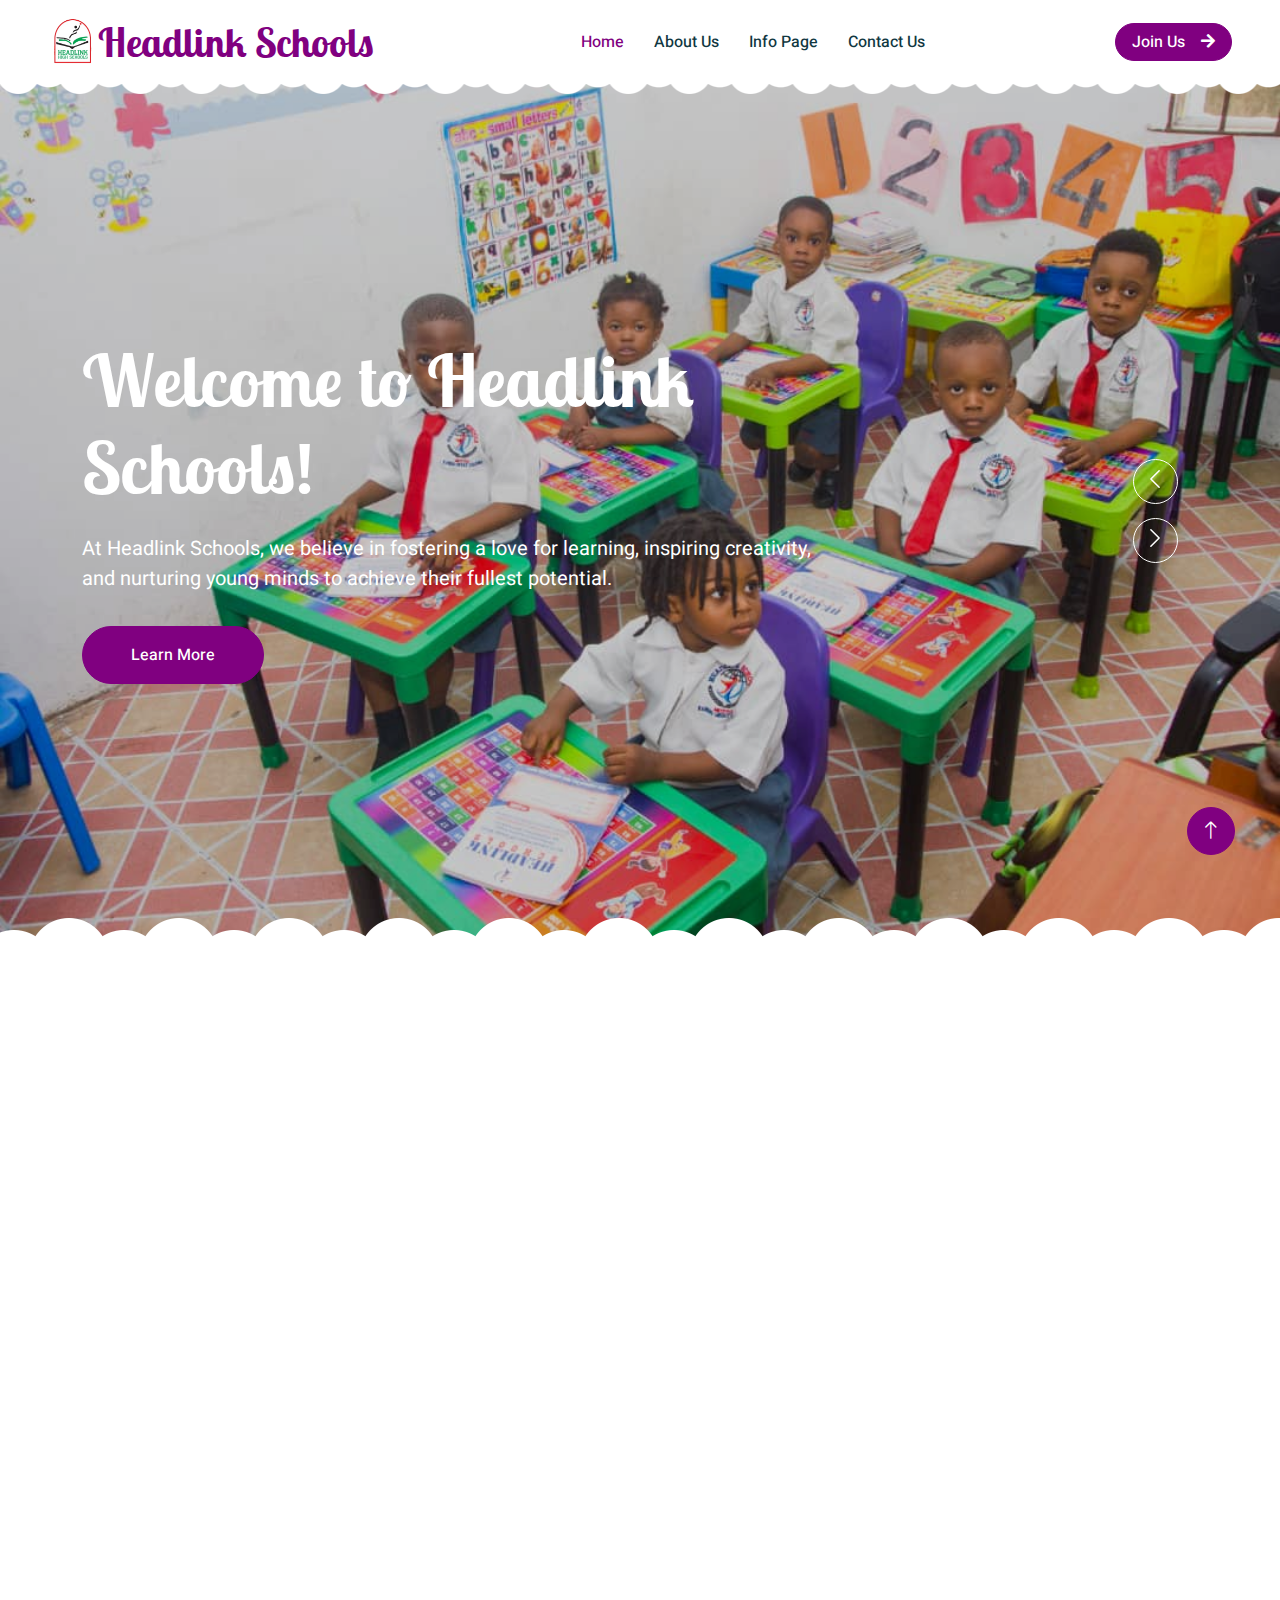
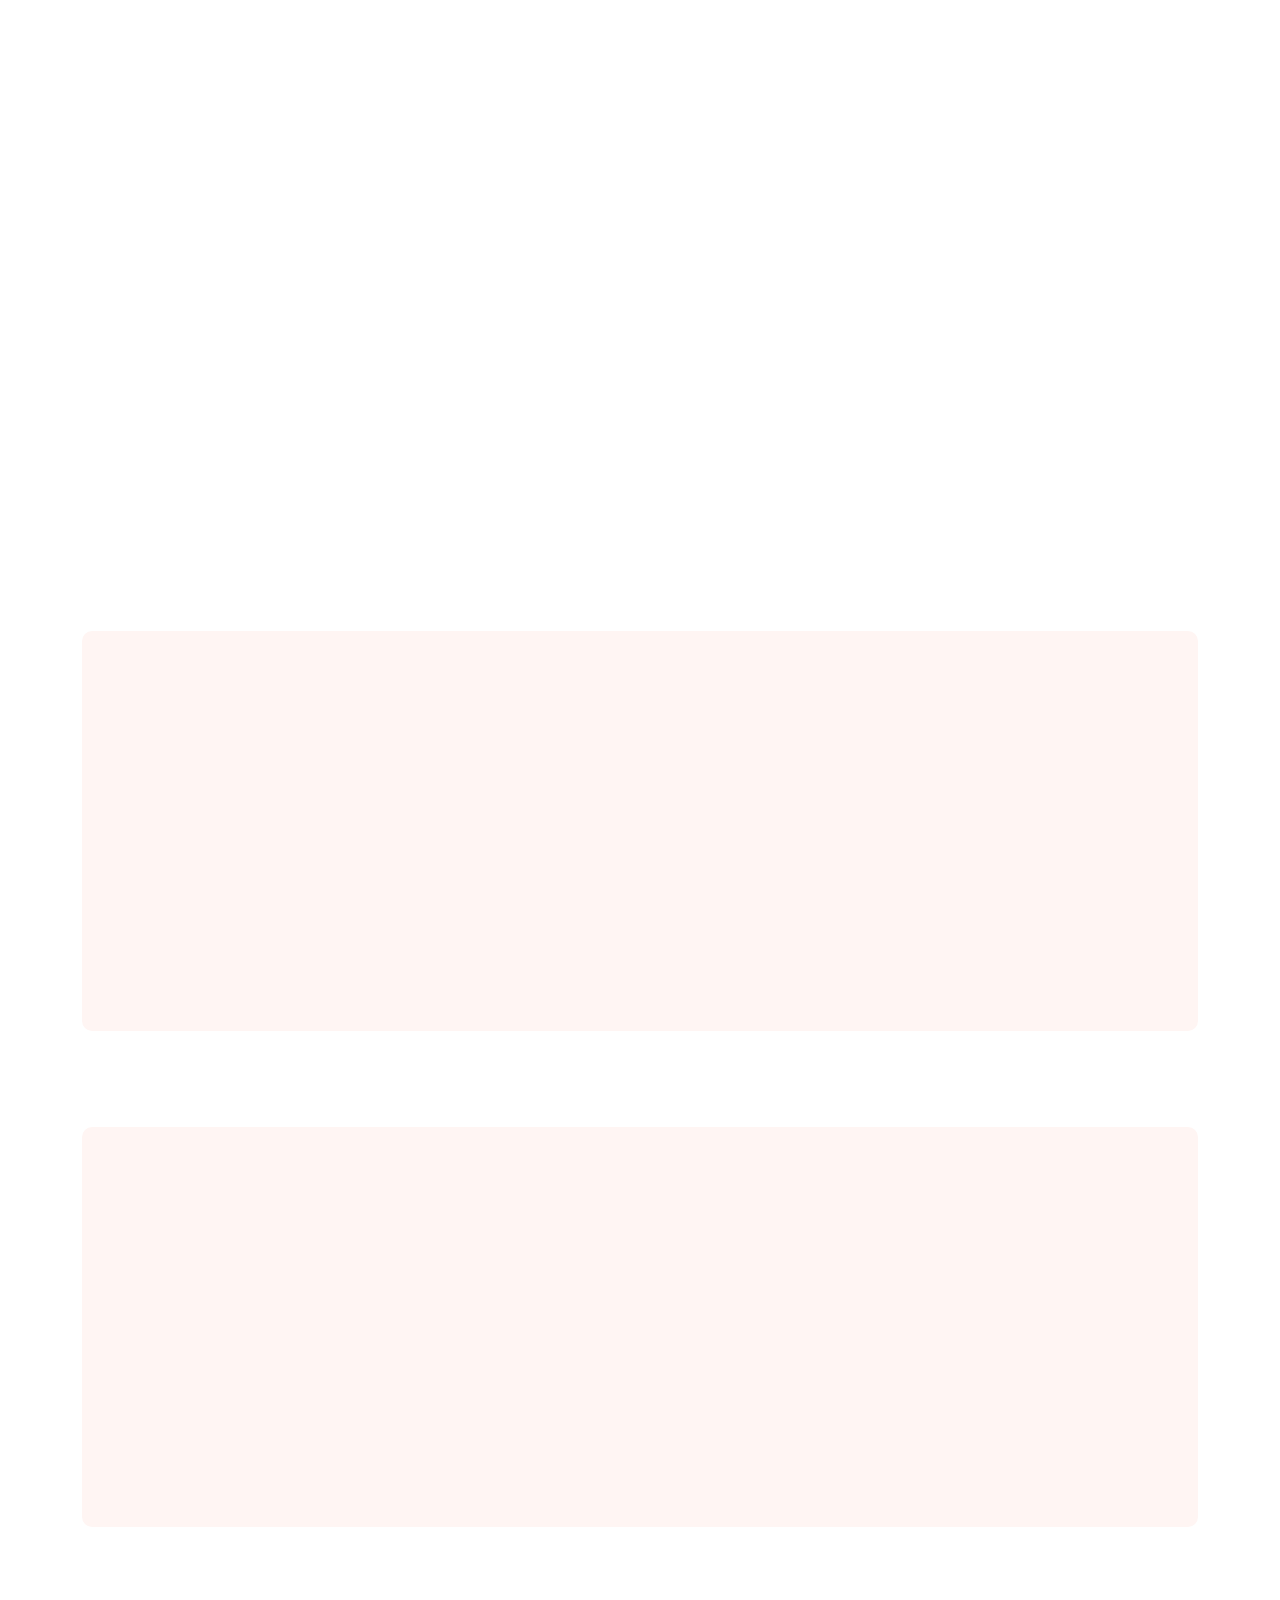
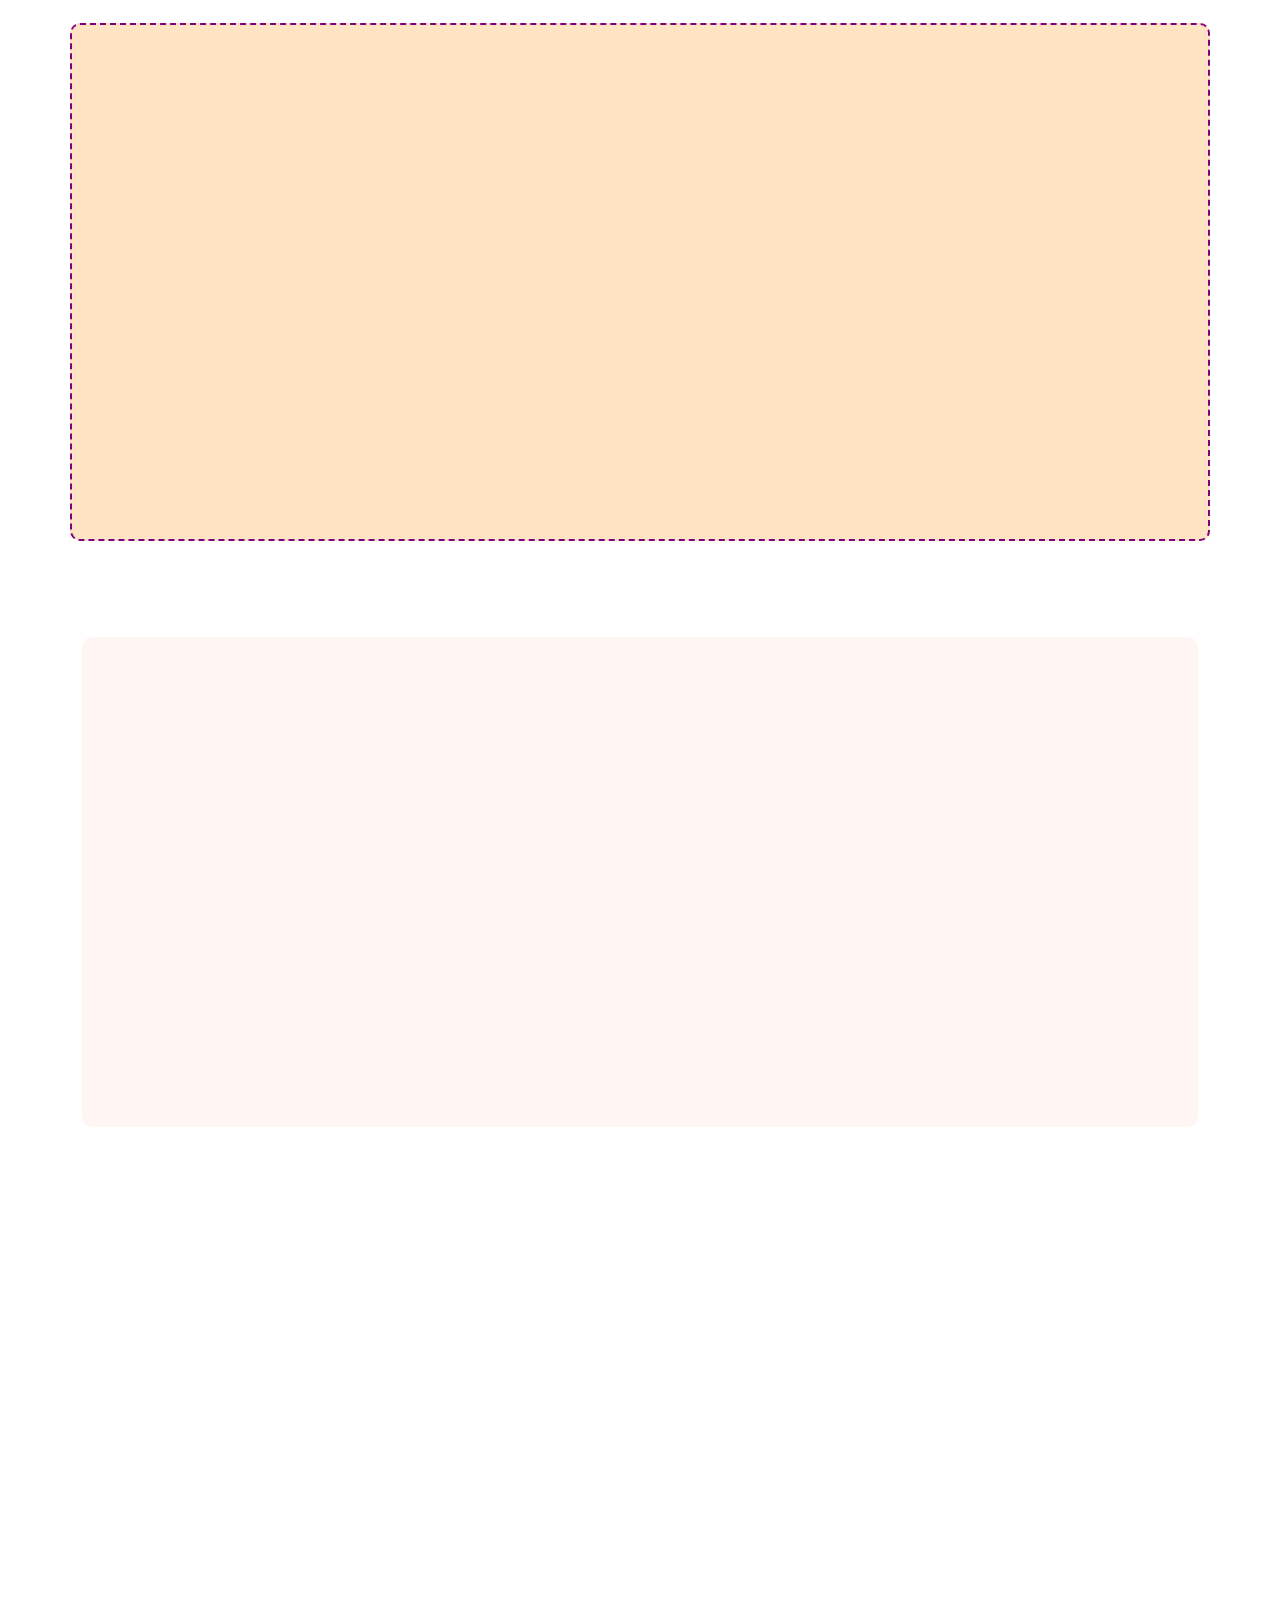
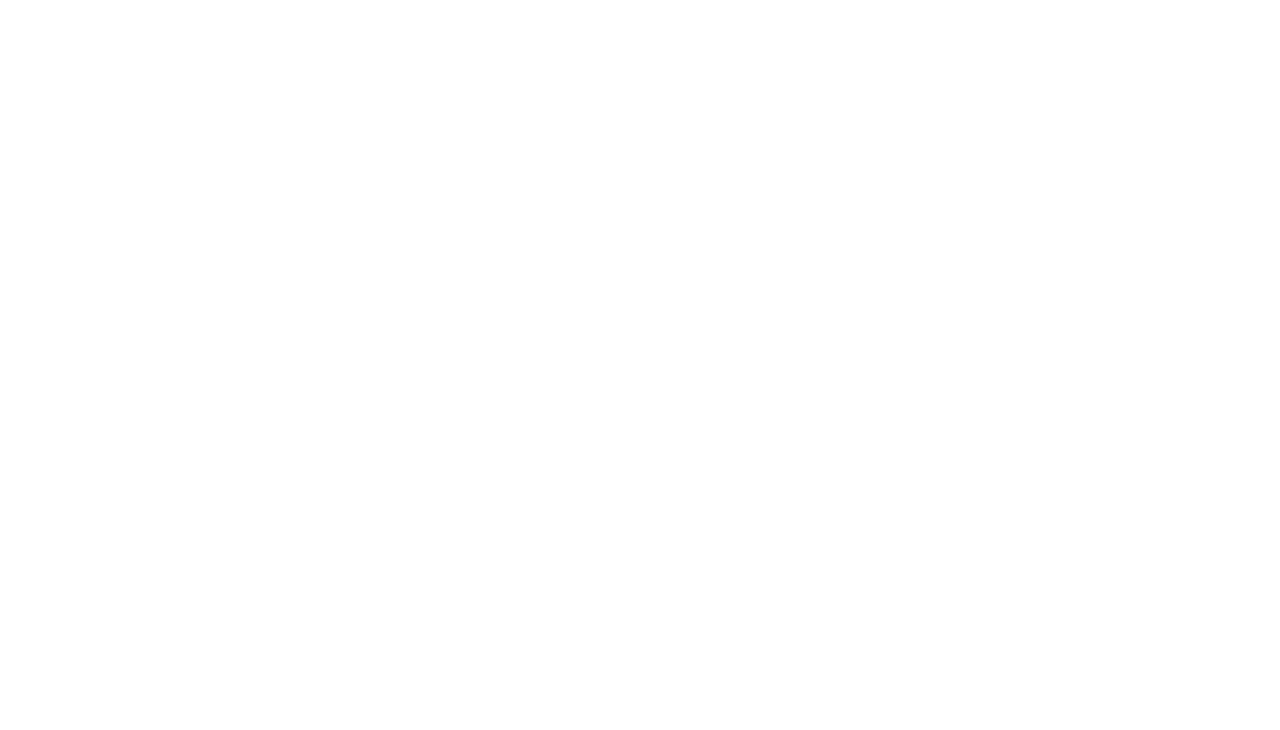
==== index.html @ d6317fae "second commit" ====
<!DOCTYPE html>
<html lang="en">

<head>
    <meta charset="utf-8">
    <title>Headlink Schools - Home</title>
    <meta content="width=device-width, initial-scale=1.0" name="viewport">
    <meta content="" name="keywords">
    <meta content="" name="description">

    <!-- Favicon -->
    <link href="img/logo-nobg.png" rel="icon">

    <!-- Google Web Fonts -->
    <link rel="preconnect" href="https://fonts.googleapis.com">
    <link rel="preconnect" href="https://fonts.gstatic.com" crossorigin>
    <link href="https://fonts.googleapis.com/css2?family=Heebo:wght@400;500;600&family=Inter:wght@600&family=Lobster+Two:wght@700&display=swap" rel="stylesheet">
    
    <!-- Icon Font Stylesheet -->
    <link href="https://cdnjs.cloudflare.com/ajax/libs/font-awesome/5.10.0/css/all.min.css" rel="stylesheet">
    <link href="https://cdn.jsdelivr.net/npm/bootstrap-icons@1.4.1/font/bootstrap-icons.css" rel="stylesheet">

    <!-- Libraries Stylesheet -->
    <link href="lib/animate/animate.min.css" rel="stylesheet">
    <link href="lib/owlcarousel/assets/owl.carousel.min.css" rel="stylesheet">

    <!-- Customized Bootstrap Stylesheet -->
    <link href="css/bootstrap.min.css" rel="stylesheet">

    <!-- Template Stylesheet -->
    <link href="css/style.css" rel="stylesheet">
</head>

<body>
    <div class="container-xxl bg-white p-0">
        <!-- Spinner Start -->
        <div id="spinner" class="show bg-white position-fixed translate-middle w-100 vh-100 top-50 start-50 d-flex align-items-center justify-content-center">
            <div class="spinner-border text-primary" style="width: 3rem; height: 3rem;" role="status">
                <span class="sr-only">Loading...</span>
            </div>
        </div>
        <!-- Spinner End -->


        <!-- Navbar Start -->
        <nav class="navbar navbar-expand-lg bg-white navbar-light sticky-top px-4 px-lg-5 py-lg-0">
            <a href="index.html" class="navbar-brand">
                <h1 class="m-0 text-primary"  style="display: flex; align-items: center;"><img src="img/logo-nobg.png" alt="" width="50px" height="50px">Headlink Schools</h1>
            </a>
            <button type="button" class="navbar-toggler" data-bs-toggle="collapse" data-bs-target="#navbarCollapse">
                <span class="navbar-toggler-icon"></span>
            </button>
            <div class="collapse navbar-collapse" id="navbarCollapse">
                <div class="navbar-nav mx-auto">
                    <a href="index.html" class="nav-item nav-link active">Home</a>
                    <a href="about.html" class="nav-item nav-link">About Us</a>
                    <a href="classes.html" class="nav-item nav-link">Info Page</a>
                    <a href="contact.html" class="nav-item nav-link">Contact Us</a>
                </div>
                <a href="" class="btn btn-primary rounded-pill px-3 d-none d-lg-block">Join Us<i class="fa fa-arrow-right ms-3"></i></a>
            </div>
        </nav>
        <!-- Navbar End -->


        <!-- Carousel Start -->
        <div class="container-fluid p-0 mb-5">
            <div class="owl-carousel header-carousel position-relative">
                <div class="owl-carousel-item position-relative">
                    <img class="img-fluid" src="img/primary-children-3.jpg" alt="">
                    <div class="position-absolute top-0 start-0 w-100 h-100 d-flex align-items-center" style="background: rgba(0, 0, 0, .2);">
                        <div class="container">
                            <div class="row justify-content-start">
                                <div class="col-10 col-lg-8">
                                    <h1 class="display-2 text-white animated slideInDown mb-4">Welcome to Headlink Schools!</h1>
                                    <p class="fs-5 fw-medium text-white mb-4 pb-2">At Headlink Schools, we believe in fostering a love for learning, inspiring creativity, and nurturing young minds to achieve their fullest potential.</p>
                                    <a href="classes.html" class="btn btn-primary rounded-pill py-sm-3 px-sm-5 me-3 animated slideInLeft">Learn More</a>
                                </div>
                            </div>
                        </div>
                    </div>
                </div>
                <div class="owl-carousel-item position-relative">
                    <img class="img-fluid" src="img/secondary-5.jpg" alt="">
                    <div class="position-absolute top-0 start-0 w-100 h-100 d-flex align-items-center" style="background: rgba(0, 0, 0, .2);">
                        <div class="container">
                            <div class="row justify-content-start">
                                <div class="col-10 col-lg-8">
                                    <h1 class="display-2 text-white animated slideInDown mb-4">Make A Brighter Future For Your Child</h1>
                                    <p class="fs-5 fw-medium text-white mb-4 pb-2">Whether your child is just starting their academic journey in primary school or preparing for the challenges of secondary education, our school provides a safe, inclusive, and stimulating environment where every student can thrive.</p>
                                    <a href="classes.html" class="btn btn-primary rounded-pill py-sm-3 px-sm-5 me-3 animated slideInLeft">Learn More</a>
                                </div>
                            </div>
                        </div>
                    </div>
                </div>
            </div>
        </div>
        <!-- Carousel End -->


        <!-- Facilities Start -->
        <div class="container-xxl py-5">
            <div class="container">
                <div class="text-center mx-auto mb-5 wow fadeInUp" data-wow-delay="0.1s" style="max-width: 600px;">
                    <h1 class="mb-3">School Facilities</h1>
                    <p>At Headlink Schools, we take pride in providing state-of-the-art facilities that enhance the learning experience and support the overall development of our students.</p>
                </div>
                <div class="row g-4">
                    <div class="col-lg-3 col-sm-6 wow fadeInUp" data-wow-delay="0.1s">
                        <div class="facility-item">
                            <div class="facility-icon bg-primary">
                                <span class="bg-primary"></span>
                                <i class="fa fa-bus-alt fa-3x text-primary"></i>
                                <span class="bg-primary"></span>
                            </div>
                            <div class="facility-text bg-primary">
                                <h3 class="text-primary mb-3">School Bus</h3>
                                <p class="mb-0">Our modern and well-maintained fleet of school buses provides reliable transportation to and from the school.</p>
                            </div>
                        </div>
                    </div>
                    <div class="col-lg-3 col-sm-6 wow fadeInUp" data-wow-delay="0.3s">
                        <div class="facility-item">
                            <div class="facility-icon bg-success">
                                <span class="bg-success"></span>
                                <i class="fa fa-futbol fa-3x text-success"></i>
                                <span class="bg-success"></span>
                            </div>
                            <div class="facility-text bg-success">
                                <h3 class="text-success mb-3">Playground</h3>
                                <p class="mb-0">Our vibrant playground is designed to be a safe, engaging, and inclusive space where students can play.</p>
                            </div>
                        </div>
                    </div>
                    <div class="col-lg-3 col-sm-6 wow fadeInUp" data-wow-delay="0.5s">
                        <div class="facility-item">
                            <div class="facility-icon bg-warning">
                                <span class="bg-warning"></span>
                                <i class="fa fa-home fa-3x text-warning"></i>
                                <span class="bg-warning"></span>
                            </div>
                            <div class="facility-text bg-warning">
                                <h3 class="text-warning mb-3">Healthy Canteen</h3>
                                <p class="mb-0">Our school canteen is more than just a place to grab a bite to eat- it's a vital hub for our students' well-being.</p>
                            </div>
                        </div>
                    </div>
                    <div class="col-lg-3 col-sm-6 wow fadeInUp" data-wow-delay="0.7s">
                        <div class="facility-item">
                            <div class="facility-icon bg-info">
                                <span class="bg-info"></span>
                                <i class="fa fa-chalkboard-teacher fa-3x text-info"></i>
                                <span class="bg-info"></span>
                            </div>
                            <div class="facility-text bg-info">
                                <h3 class="text-info mb-3">Positive Learning</h3>
                                <p class="mb-0">We strive to create a space where every student feels valued, respected, and empowered to learn.</p>
                            </div>
                        </div>
                    </div>
                </div>
            </div>
        </div>
        <!-- Facilities End -->


        <!-- About Start -->
        <div class="container-xxl py-5">
            <div class="container">
                <div class="row g-5 align-items-center">
                    <div class="col-lg-6 wow fadeInUp" data-wow-delay="0.1s">
                        <h1 class="mb-4">Learn More About Our Work And Our Cultural Activities</h1>
                        <p>Headlink Schools is a vibrant learning community dedicated to academic excellence, personal growth, and character development. With a rich history and a commitment to innovation, we strive to empower students with the skills and knowledge needed for success in an ever-changing world.</p>
                        <p class="mb-4">We are delighted that you are considering Headlink Schools for your child’s education. Our admissions process is straightforward and designed to help families determine if we are the right fit for their needs.</p>
                        <div class="row g-4 align-items-center">
                            <div class="col-sm-6">
                                <a class="btn btn-primary rounded-pill py-3 px-5" href="about.html#more-info">Read More</a>
                            </div>
                            <div class="col-sm-6">
                                <div class="d-flex align-items-center">
                                    <img class="rounded-circle flex-shrink-0" src="img/school-principal.jpg" alt="" style="width: 45px; height: 45px;">
                                    <div class="ms-3">
                                        <h6 class="text-primary mb-1">Mr Joseph Adeshina</h6>
                                        <small>School Principal</small>
                                    </div>
                                </div>
                            </div>
                        </div>
                    </div>
                    <div class="col-lg-6 about-img wow fadeInUp" data-wow-delay="0.5s">
                        <div class="row">
                            <div class="col-12 text-center">
                                <img class="img-fluid w-75 rounded-circle bg-light p-3" src="img/primary-children-10.jpg" alt="">
                            </div>
                            <div class="col-6 text-start" style="margin-top: -150px;">
                                <img class="img-fluid w-100 rounded-circle bg-light p-3" src="img/primary-children-9.jpg" alt="">
                            </div>
                            <div class="col-6 text-end" style="margin-top: -150px;">
                                <img class="img-fluid w-100 rounded-circle bg-light p-3" src="img/primary-children-1.jpg" alt="">
                            </div>
                        </div>
                    </div>
                </div>
            </div>
        </div>
        <!-- About End -->


        <!-- Call To Action Start -->
        <div class="container-xxl py-5">
            <div class="container">
                <div class="bg-light rounded">
                    <div class="row g-0">
                        <div class="col-lg-6 wow fadeIn" data-wow-delay="0.1s" style="min-height: 400px;">
                            <div class="position-relative h-100">
                                <img class="position-absolute w-100 h-100 rounded" src="img/primary-children-7.jpg" style="object-fit: cover;">
                            </div>
                        </div>
                        <div class="col-lg-6 wow fadeIn" data-wow-delay="0.5s">
                            <div class="h-100 d-flex flex-column justify-content-center p-5">
                                <h1 class="mb-4">Nursery and Primary School</h1>
                                <p class="mb-4">Our primary school program is designed to lay the foundation for lifelong learning. Through engaging lessons, hands-on activities, and a focus on core academic skills, we ensure that our youngest learners develop a strong base in literacy, numeracy, and critical thinking.</p>
                                <a class="btn btn-primary py-3 px-5" href="">Get Started Now<i class="fa fa-arrow-right ms-2"></i></a>
                            </div>
                        </div>
                    </div>
                </div>
            </div>
        </div>
        <!-- Call To Action End -->

                <!-- Call To Action Start -->
                <div class="container-xxl py-5">
                    <div class="container">
                        <div class="bg-light rounded">
                            <div class="row g-0">
                                <div class="col-lg-6 wow fadeIn" data-wow-delay="0.5s">
                                    <div class="h-100 d-flex flex-column justify-content-center p-5">
                                        <h1 class="mb-4">Secondary School</h1>
                                        <p class="mb-4">In secondary school, we prepare students for the challenges of higher education and beyond. Our curriculum combines academic rigor with opportunities for personal growth, leadership, and community engagement.</p>
                                        <a class="btn btn-primary py-3 px-5" href="">Get Started Now<i class="fa fa-arrow-right ms-2"></i></a>
                                    </div>
                                </div>
                                <div class="col-lg-6 wow fadeIn" data-wow-delay="0.1s" style="min-height: 400px;">
                                    <div class="position-relative h-100">
                                        <img class="position-absolute w-100 h-100 rounded" src="img/secondary-4.jpg" style="object-fit: cover;">
                                    </div>
                                </div>
                            </div>
                        </div>
                    </div>
                </div>
                <!-- Call To Action End -->


        <!-- Classes Start -->
        <div class="container-xxl py-5">
            <div class="container" style="background-color: bisque; border: 2px dashed #800080; padding: 20px 12px; border-radius: 10px;">
                <div class="text-center mx-auto mb-5 wow fadeInUp" data-wow-delay="0.1s" style="max-width: 600px;">
                    <h1 class="mb-3">Information Board</h1>
                </div>
                <div class="row g-4">
                    <div class="col-lg-4 col-md-6 wow fadeInUp" data-wow-delay="0.1s">
                        <div class="classes-item">
                            <!-- <div class="bg-light rounded-circle w-75 mx-auto p-3">
                                <img class="img-fluid rounded-circle" src="img/classes-1.jpg" alt="">
                            </div> -->
                            <div class="bg-light rounded p-4 pt-10 mt-3">
                                <a class="d-block text-center h3 mt-3 mb-4" href="">Academic Work</a>
                                <div class="mb-4">
                                    <p>Classes have started in earnest. We implore our parents to always create time to check their children’s books and return promptly. This proper supervision both at home and school encourage our children to do better since Assignments/Home works are important part of Education.</p>
                                    <!-- <div class="d-flex align-items-center">
                                    </div>
                                    <span class="bg-primary text-white rounded-pill py-2 px-3" href="">$99</span> -->
                                </div>
                            </div>
                        </div>
                    </div>
                    <div class="col-lg-4 col-md-6 wow fadeInUp" data-wow-delay="0.3s">
                        <div class="classes-item">
                            <!-- <div class="bg-light rounded-circle w-75 mx-auto p-3">
                                <img class="img-fluid rounded-circle" src="img/classes-1.jpg" alt="">
                            </div> -->
                            <div class="bg-light rounded p-4 pt-10 mt-3">
                                <a class="d-block text-center h3 mt-3 mb-4" href="">After School Activities</a>
                                <div class="mb-4">
                                    <p>This is to encourage parents who close late from work to make use of the afterschool service which caters for children until they are picked to prevent loitering around. A grace of one hour will be given and children still in school by 5:30pm will be sent to the after school classes and their parents will be given tellers to pay for the service.</p>
                                    <!-- <div class="d-flex align-items-center">
                                    </div>
                                    <span class="bg-primary text-white rounded-pill py-2 px-3" href="">$99</span> -->
                                </div>
                            </div>
                        </div>
                    </div>
                    <div class="col-lg-4 col-md-6 wow fadeInUp" data-wow-delay="0.5s">
                        <div class="classes-item">
                            <div class="bg-light rounded-circle w-75 mx-auto p-3">
                                <a href="classes.html#info-page"><img class="img-fluid rounded-circle" src="https://png.pngtree.com/png-vector/20190425/ourmid/pngtree-vector-right-arrow-icon-png-image_992000.jpg" alt=""></a>
                            </div>
                        </div>
                    </div>
                </div>
            </div>
        </div>
        <!-- Classes End -->


        <!-- Appointment Start -->
        <div class="container-xxl py-5">
            <div class="container">
                <div class="bg-light rounded">
                    <div class="row g-0">
                        <div class="col-lg-6 wow fadeIn" data-wow-delay="0.1s">
                            <div class="h-100 d-flex flex-column justify-content-center p-5">
                                <h1 class="mb-4">Make Appointment</h1>
                                <form>
                                    <div class="row g-3">
                                        <div class="col-sm-6">
                                            <div class="form-floating">
                                                <input type="text" class="form-control border-0" id="gname" placeholder="Gurdian Name">
                                                <label for="gname">Gurdian Name</label>
                                            </div>
                                        </div>
                                        <div class="col-sm-6">
                                            <div class="form-floating">
                                                <input type="email" class="form-control border-0" id="gmail" placeholder="Gurdian Email">
                                                <label for="gmail">Gurdian Email</label>
                                            </div>
                                        </div>
                                        <div class="col-sm-6">
                                            <div class="form-floating">
                                                <input type="text" class="form-control border-0" id="cname" placeholder="Child Name">
                                                <label for="cname">Child Name</label>
                                            </div>
                                        </div>
                                        <div class="col-sm-6">
                                            <div class="form-floating">
                                                <input type="text" class="form-control border-0" id="cage" placeholder="Child Age">
                                                <label for="cage">Child Age</label>
                                            </div>
                                        </div>
                                        <div class="col-12">
                                            <div class="form-floating">
                                                <textarea class="form-control border-0" placeholder="Leave a message here" id="message" style="height: 100px"></textarea>
                                                <label for="message">Message</label>
                                            </div>
                                        </div>
                                        <div class="col-12">
                                            <button class="btn btn-primary w-100 py-3" type="submit">Submit</button>
                                        </div>
                                    </div>
                                </form>
                            </div>
                        </div>
                        <div class="col-lg-6 wow fadeIn" data-wow-delay="0.5s" style="min-height: 400px;">
                            <div class="position-relative h-100">
                                <img class="position-absolute w-100 h-100 rounded" src="img/class-5.jpg" style="object-fit: cover;">
                            </div>
                        </div>
                    </div>
                </div>
            </div>
        </div>
        <!-- Appointment End -->


        <!-- Team Start -->
        <div class="container-xxl py-5">
            <div class="container">
                <div class="text-center mx-auto mb-5 wow fadeInUp" data-wow-delay="0.1s" style="max-width: 600px;">
                    <h1 class="mb-3">Leadership Team</h1>
                    <p>Our dedicated and experienced leadership team ensures that Headlink Schools remains a beacon of excellence in education. Meet some of our key staff members:</p>
                </div>
                <div class="row g-4">
                    <div class="col-lg-4 col-md-6 wow fadeInUp" data-wow-delay="0.3s">
                        <div class="team-item position-relative">
                            <img class="img-fluid rounded-circle w-75" src="img/school-vice-principal.jpg" alt="">
                            <div class="team-text">
                                <h3>Vice Principal</h3>
                                <p>Mrs Glory Otitoaja</p>
                                <div class="d-flex align-items-center">
                                    <a class="btn btn-square btn-primary mx-1" href=""><i class="fab fa-facebook-f"></i></a>
                                    <a class="btn btn-square btn-primary  mx-1" href=""><i class="fab fa-twitter"></i></a>
                                    <a class="btn btn-square btn-primary  mx-1" href=""><i class="fab fa-instagram"></i></a>
                                </div>
                            </div>
                        </div>
                    </div>
                    <div class="col-lg-4 col-md-6 wow fadeInUp" data-wow-delay="0.1s">
                        <div class="team-item position-relative">
                            <img class="img-fluid rounded-circle w-75" src="img/school principal.jpg" alt="">
                            <div class="team-text">
                                <h3>School Principal</h3>
                                <p>Mr Joseph Adeshina</p>
                                <div class="d-flex align-items-center">
                                    <a class="btn btn-square btn-primary mx-1" href=""><i class="fab fa-facebook-f"></i></a>
                                    <a class="btn btn-square btn-primary  mx-1" href=""><i class="fab fa-twitter"></i></a>
                                    <a class="btn btn-square btn-primary  mx-1" href=""><i class="fab fa-instagram"></i></a>
                                </div>
                            </div>
                        </div>
                    </div>
                    <div class="col-lg-4 col-md-6 wow fadeInUp" data-wow-delay="0.5s">
                        <div class="team-item position-relative">
                            <img class="img-fluid rounded-circle w-75" src="img/school-head-mistress.jpg" alt="">
                            <div class="team-text">
                                <h3>Head Mistress</h3>
                                <p>Mrs Joy buma</p>
                                <div class="d-flex align-items-center">
                                    <a class="btn btn-square btn-primary mx-1" href=""><i class="fab fa-facebook-f"></i></a>
                                    <a class="btn btn-square btn-primary  mx-1" href=""><i class="fab fa-twitter"></i></a>
                                    <a class="btn btn-square btn-primary  mx-1" href=""><i class="fab fa-instagram"></i></a>
                                </div>
                            </div>
                        </div>
                    </div>
                </div>
            </div>
        </div>
        <!-- Team End -->


        <!-- Testimonial Start -->
        <!-- <div class="container-xxl py-5">
            <div class="container">
                <div class="text-center mx-auto mb-5 wow fadeInUp" data-wow-delay="0.1s" style="max-width: 600px;">
                    <h1 class="mb-3">Our Clients Say!</h1>
                    <p>Eirmod sed ipsum dolor sit rebum labore magna erat. Tempor ut dolore lorem kasd vero ipsum sit eirmod sit. Ipsum diam justo sed rebum vero dolor duo.</p>
                </div>
                <div class="owl-carousel testimonial-carousel wow fadeInUp" data-wow-delay="0.1s">
                    <div class="testimonial-item bg-light rounded p-5">
                        <p class="fs-5">Tempor stet labore dolor clita stet diam amet ipsum dolor duo ipsum rebum stet dolor amet diam stet. Est stet ea lorem amet est kasd kasd erat eos</p>
                        <div class="d-flex align-items-center bg-white me-n5" style="border-radius: 50px 0 0 50px;">
                            <img class="img-fluid flex-shrink-0 rounded-circle" src="img/testimonial-1.jpg" style="width: 90px; height: 90px;">
                            <div class="ps-3">
                                <h3 class="mb-1">Client Name</h3>
                                <span>Profession</span>
                            </div>
                            <i class="fa fa-quote-right fa-3x text-primary ms-auto d-none d-sm-flex"></i>
                        </div>
                    </div>
                    <div class="testimonial-item bg-light rounded p-5">
                        <p class="fs-5">Tempor stet labore dolor clita stet diam amet ipsum dolor duo ipsum rebum stet dolor amet diam stet. Est stet ea lorem amet est kasd kasd erat eos</p>
                        <div class="d-flex align-items-center bg-white me-n5" style="border-radius: 50px 0 0 50px;">
                            <img class="img-fluid flex-shrink-0 rounded-circle" src="img/testimonial-2.jpg" style="width: 90px; height: 90px;">
                            <div class="ps-3">
                                <h3 class="mb-1">Client Name</h3>
                                <span>Profession</span>
                            </div>
                            <i class="fa fa-quote-right fa-3x text-primary ms-auto d-none d-sm-flex"></i>
                        </div>
                    </div>
                    <div class="testimonial-item bg-light rounded p-5">
                        <p class="fs-5">Tempor stet labore dolor clita stet diam amet ipsum dolor duo ipsum rebum stet dolor amet diam stet. Est stet ea lorem amet est kasd kasd erat eos</p>
                        <div class="d-flex align-items-center bg-white me-n5" style="border-radius: 50px 0 0 50px;">
                            <img class="img-fluid flex-shrink-0 rounded-circle" src="img/testimonial-3.jpg" style="width: 90px; height: 90px;">
                            <div class="ps-3">
                                <h3 class="mb-1">Client Name</h3>
                                <span>Profession</span>
                            </div>
                            <i class="fa fa-quote-right fa-3x text-primary ms-auto d-none d-sm-flex"></i>
                        </div>
                    </div>
                </div>
            </div>
        </div> -->
        <!-- Testimonial End -->


        <!-- Footer Start -->
        <div class="container-fluid bg-dark text-white-50 footer pt-5 mt-5 wow fadeIn" data-wow-delay="0.1s">
            <div class="container py-5">
                <div class="row g-5">
                    <div class="col-lg-3 col-md-6">
                        <h3 class="text-white mb-4">Get In Touch</h3>
                        <p class="mb-2"><i class="fa fa-map-marker-alt me-3"></i>41 Onasanya Street, Surulere, Lagos</p>
                        <p class="mb-2"><i class="fa fa-phone-alt me-3"></i>+234 708 6381 056</p>
                        <p class="mb-2"><i class="fa fa-envelope me-3"></i>info@example.com</p>
                        <div class="d-flex pt-2">
                            <a class="btn btn-outline-light btn-social" href=""><i class="fab fa-twitter"></i></a>
                            <a class="btn btn-outline-light btn-social" href=""><i class="fab fa-facebook-f"></i></a>
                            <a class="btn btn-outline-light btn-social" href=""><i class="fab fa-youtube"></i></a>
                            <a class="btn btn-outline-light btn-social" href=""><i class="fab fa-linkedin-in"></i></a>
                        </div>
                    </div>
                    <div class="col-lg-3 col-md-6">
                        <h3 class="text-white mb-4">Quick Links</h3>
                        <a class="btn btn-link text-white-50" href="about.html">About Us</a>
                        <a class="btn btn-link text-white-50" href="contact.html">Contact Us</a>
                    </div>
                    <div class="col-lg-3 col-md-6">
                        <h3 class="text-white mb-4">Photo Gallery</h3>
                        <div class="row g-2 pt-2">
                            <div class="col-4">
                                <img class="img-fluid rounded bg-light p-1" src="img/primary-children-4.jpg" alt="">
                            </div>
                            <div class="col-4">
                                <img class="img-fluid rounded bg-light p-1" src="img/group-7.jpg" alt="">
                            </div>
                            <div class="col-4">
                                <img class="img-fluid rounded bg-light p-1" src="img/secondary-3.jpg" alt="">
                            </div>
                            <div class="col-4">
                                <img class="img-fluid rounded bg-light p-1" src="img/class-6.jpg" alt="">
                            </div>
                            <div class="col-4">
                                <img class="img-fluid rounded bg-light p-1" src="img/primary-children-8.jpg" alt="">
                            </div>
                            <div class="col-4">
                                <img class="img-fluid rounded bg-light p-1" src="img/group-8.jpg" alt="">
                            </div>
                        </div>
                    </div>
                    <div class="col-lg-3 col-md-6">
                        <h3 class="text-white mb-4">Newsletter</h3>
                        <p>Newsletter Coming Soon.....</p>
                        <div class="position-relative mx-auto" style="max-width: 400px;">
                            <input class="form-control bg-transparent w-100 py-3 ps-4 pe-5" type="text" placeholder="Your email">
                            <button type="button" class="btn btn-primary py-2 position-absolute top-0 end-0 mt-2 me-2" disabled>SignUp</button>
                        </div>
                    </div>
                </div>
            </div>
            <div class="container">
                <div class="copyright">
                    <div class="row">
                        <div class="col-md-6 text-center text-md-start mb-3 mb-md-0">
                            &copy;2025 <a class="border-bottom" href="#">Headlink Schools</a>, All Right Reserved. 
                        </div>
                        <div class="col-md-6 text-center text-md-end">
                            <div class="footer-menu">
                                <a href="#">Home</a>
                                <a href="classes.html">Info page</a>
                            </div>
                        </div>
                    </div>
                </div>
            </div>
        </div>
        <!-- Footer End -->


        <!-- Back to Top -->
        <a href="#" class="btn btn-lg btn-primary btn-lg-square back-to-top"><i class="bi bi-arrow-up"></i></a>
    </div>

    <!-- JavaScript Libraries -->
    <script src="https://code.jquery.com/jquery-3.4.1.min.js"></script>
    <script src="https://cdn.jsdelivr.net/npm/bootstrap@5.0.0/dist/js/bootstrap.bundle.min.js"></script>
    <script src="lib/wow/wow.min.js"></script>
    <script src="lib/easing/easing.min.js"></script>
    <script src="lib/waypoints/waypoints.min.js"></script>
    <script src="lib/owlcarousel/owl.carousel.min.js"></script>

    <!-- Template Javascript -->
    <script src="js/main.js"></script>
</body>

</html>
---- css/style.css ----
/********** Template CSS **********/
:root {
    /* --primary: #800080; */
    --primary: #800080;
    --light: #FFF5F3;
    --dark: #103741;
}

.back-to-top {
    position: fixed;
    display: none;
    right: 45px;
    bottom: 45px;
    z-index: 99;
}


/*** Spinner ***/
#spinner {
    opacity: 0;
    visibility: hidden;
    transition: opacity .5s ease-out, visibility 0s linear .5s;
    z-index: 99999;
}

#spinner.show {
    transition: opacity .5s ease-out, visibility 0s linear 0s;
    visibility: visible;
    opacity: 1;
}


/*** Button ***/
.btn {
    font-weight: 500;
    transition: .5s;
}

.btn.btn-primary {
    color: #FFFFFF;
}

.btn-square {
    width: 38px;
    height: 38px;
}

.btn-sm-square {
    width: 32px;
    height: 32px;
}

.btn-lg-square {
    width: 48px;
    height: 48px;
}

.btn-square,
.btn-sm-square,
.btn-lg-square {
    padding: 0;
    display: flex;
    align-items: center;
    justify-content: center;
    font-weight: normal;
    border-radius: 50px;
}


/*** Heading ***/
h1,
h2,
h3,
h4,
.h1,
.h2,
.h3,
.h4,
.display-1,
.display-2,
.display-3,
.display-4,
.display-5,
.display-6 {
    font-family: 'Lobster Two', cursive;
    font-weight: 700;
}

h5,
h6,
.h5,
.h6 {
    font-weight: 600;
}

.font-secondary {
    font-family: 'Lobster Two', cursive;
}


/*** Navbar ***/
.navbar .navbar-nav .nav-link {
    padding: 30px 15px;
    color: var(--dark);
    font-weight: 500;
    outline: none;
}

.navbar .navbar-nav .nav-link:hover,
.navbar .navbar-nav .nav-link.active {
    color: var(--primary);
}

.navbar.sticky-top {
    top: -100px;
    transition: .5s;
}

.navbar .dropdown-toggle::after {
    border: none;
    content: "\f107";
    font-family: "Font Awesome 5 Free";
    font-weight: 900;
    vertical-align: middle;
    margin-left: 5px;
    transition: .5s;
}

.navbar .dropdown-toggle[aria-expanded=true]::after {
    transform: rotate(-180deg);
}

@media (max-width: 991.98px) {
    .navbar .navbar-nav .nav-link  {
        margin-right: 0;
        padding: 10px 0;
    }

    .navbar .navbar-nav {
        margin-top: 15px;
        border-top: 1px solid #EEEEEE;
    }
}

@media (min-width: 992px) {
    .navbar .nav-item .dropdown-menu {
        display: block;
        top: calc(100% - 15px);
        margin-top: 0;
        opacity: 0;
        visibility: hidden;
        transition: .5s;
        
    }

    .navbar .nav-item:hover .dropdown-menu {
        top: 100%;
        visibility: visible;
        transition: .5s;
        opacity: 1;
    }
}


/*** Header ***/
.header-carousel::before,
.header-carousel::after,
.page-header::before,
.page-header::after {
    position: absolute;
    content: "";
    width: 100%;
    height: 10px;
    top: 0;
    left: 0;
    background: url(../img/bg-header-top.png) center center repeat-x;
    z-index: 1;
}

.header-carousel::after,
.page-header::after {
    height: 19px;
    top: auto;
    bottom: 0;
    background: url(../img/bg-header-bottom.png) center center repeat-x;
}

@media (max-width: 768px) {
    .header-carousel .owl-carousel-item {
        position: relative;
        min-height: 500px;
    }
    
    .header-carousel .owl-carousel-item img {
        position: absolute;
        width: 100%;
        height: 100%;
        object-fit: cover;
    }

    .header-carousel .owl-carousel-item p {
        font-size: 16px !important;
        font-weight: 400 !important;
    }

    .header-carousel .owl-carousel-item h1 {
        font-size: 30px;
        font-weight: 600;
    }
}

.header-carousel .owl-nav {
    position: absolute;
    top: 50%;
    right: 8%;
    transform: translateY(-50%);
    display: flex;
    flex-direction: column;
}

.header-carousel .owl-nav .owl-prev,
.header-carousel .owl-nav .owl-next {
    margin: 7px 0;
    width: 45px;
    height: 45px;
    display: flex;
    align-items: center;
    justify-content: center;
    color: #FFFFFF;
    background: transparent;
    border: 1px solid #FFFFFF;
    border-radius: 45px;
    font-size: 22px;
    transition: .5s;
}

.header-carousel .owl-nav .owl-prev:hover,
.header-carousel .owl-nav .owl-next:hover {
    background: var(--primary);
    border-color: var(--primary);
}

.page-header {
    background: linear-gradient(rgba(0, 0, 0, .2), rgba(0, 0, 0, .2)), url(../img/primary-children-3.jpg) center center no-repeat;
    background-size: cover;
}

.breadcrumb-item + .breadcrumb-item::before {
    color: rgba(255, 255, 255, .5);
}


/*** Facility ***/
.facility-item .facility-icon {
    position: relative;
    margin: 0 auto;
    width: 100px;
    height: 100px;
    border-radius: 100px;
    display: flex;
    align-items: center;
    justify-content: center;
}

.facility-item .facility-icon::before {
    position: absolute;
    content: "";
    width: 100%;
    height: 100%;
    top: 0;
    left: 0;
    background: rgba(255, 255, 255, .9);
    transition: .5s;
    z-index: 1;
}

.facility-item .facility-icon span {
    position: absolute;
    content: "";
    width: 15px;
    height: 30px;
    top: 0;
    left: 0;
    border-radius: 50%;
}

.facility-item .facility-icon span:last-child {
    left: auto;
    right: 0;
}

.facility-item .facility-icon i {
    position: relative;
    z-index: 2;
}

.facility-item .facility-text {
    position: relative;
    min-height: 250px;
    padding: 30px;
    border-radius: 100%;
    display: flex;
    text-align: center;
    justify-content: center;
    flex-direction: column;
}

.facility-item .facility-text::before {
    position: absolute;
    content: "";
    width: 100%;
    height: 100%;
    top: 0;
    left: 0;
    background: rgba(255, 255, 255, .9);
    transition: .5s;
    z-index: 1;
}

.facility-item .facility-text * {
    position: relative;
    z-index: 2;
}

.facility-item:hover .facility-icon::before,
.facility-item:hover .facility-text::before {
    background: transparent;
}

.facility-item * {
    transition: .5s;
}

.facility-item:hover * {
    color: #FFFFFF !important;
}


/*** About ***/
.about-img img {
    transition: .5s;
}

.about-img img:hover {
    background: var(--primary) !important;
}


/*** Classes ***/
.classes-item {
    transition: .5s;
}

.classes-item:hover {
    margin-top: -10px;
}


/*** Team ***/
.team-item .team-text {
    position: absolute;
    width: 250px;
    height: 250px;
    bottom: 0;
    right: 0;
    display: flex;
    align-items: center;
    justify-content: center;
    flex-direction: column;
    background: #FFFFFF;
    border: 17px solid var(--light);
    border-radius: 250px;
    transition: .5s;
}

.team-item:hover .team-text {
    border-color: var(--primary);
}


/*** Testimonial ***/
.testimonial-carousel {
    padding-left: 1.5rem;
    padding-right: 1.5rem;
}

@media (min-width: 576px) {
    .testimonial-carousel {
        padding-left: 4rem;
        padding-right: 4rem;
    }
}

.testimonial-carousel .testimonial-item .border {
    border: 1px dashed rgba(0, 185, 142, .3) !important;
}

.testimonial-carousel .owl-nav {
    position: absolute;
    width: 100%;
    height: 45px;
    top: 50%;
    left: 0;
    transform: translateY(-50%);
    display: flex;
    justify-content: space-between;
    z-index: 1;
}

.testimonial-carousel .owl-nav .owl-prev,
.testimonial-carousel .owl-nav .owl-next {
    position: relative;
    width: 45px;
    height: 45px;
    display: flex;
    align-items: center;
    justify-content: center;
    color: #FFFFFF;
    background: var(--primary);
    border-radius: 45px;
    font-size: 20px;
    transition: .5s;
}

.testimonial-carousel .owl-nav .owl-prev:hover,
.testimonial-carousel .owl-nav .owl-next:hover {
    background: var(--dark);
}


/*** Footer ***/
.footer .btn.btn-social {
    margin-right: 5px;
    width: 45px;
    height: 45px;
    display: flex;
    align-items: center;
    justify-content: center;
    color: #FFFFFF;
    border: 1px solid rgba(255,255,255,0.5);
    border-radius: 45px;
    transition: .3s;
}

.footer .btn.btn-social:hover {
    border-color: var(--primary);
    background: var(--primary);
}

.footer .btn.btn-link {
    display: block;
    margin-bottom: 5px;
    padding: 0;
    text-align: left;
    font-size: 16px;
    font-weight: normal;
    text-transform: capitalize;
    transition: .3s;
}

.footer .btn.btn-link::before {
    position: relative;
    content: "\f105";
    font-family: "Font Awesome 5 Free";
    font-weight: 900;
    margin-right: 10px;
}

.footer .btn.btn-link:hover {
    color: var(--primary) !important;
    letter-spacing: 1px;
    box-shadow: none;
}

.footer .form-control {
    border-color: rgba(255,255,255,0.5);
}

.footer .copyright {
    padding: 25px 0;
    font-size: 15px;
    border-top: 1px solid rgba(256, 256, 256, .1);
}

.footer .copyright a {
    color: #FFFFFF;
}

.footer .footer-menu a {
    margin-right: 15px;
    padding-right: 15px;
    border-right: 1px solid rgba(255, 255, 255, .1);
}

.footer .copyright a:hover,
.footer .footer-menu a:hover {
    color: var(--primary) !important;
}

.footer .footer-menu a:last-child {
    margin-right: 0;
    padding-right: 0;
    border-right: none;
}
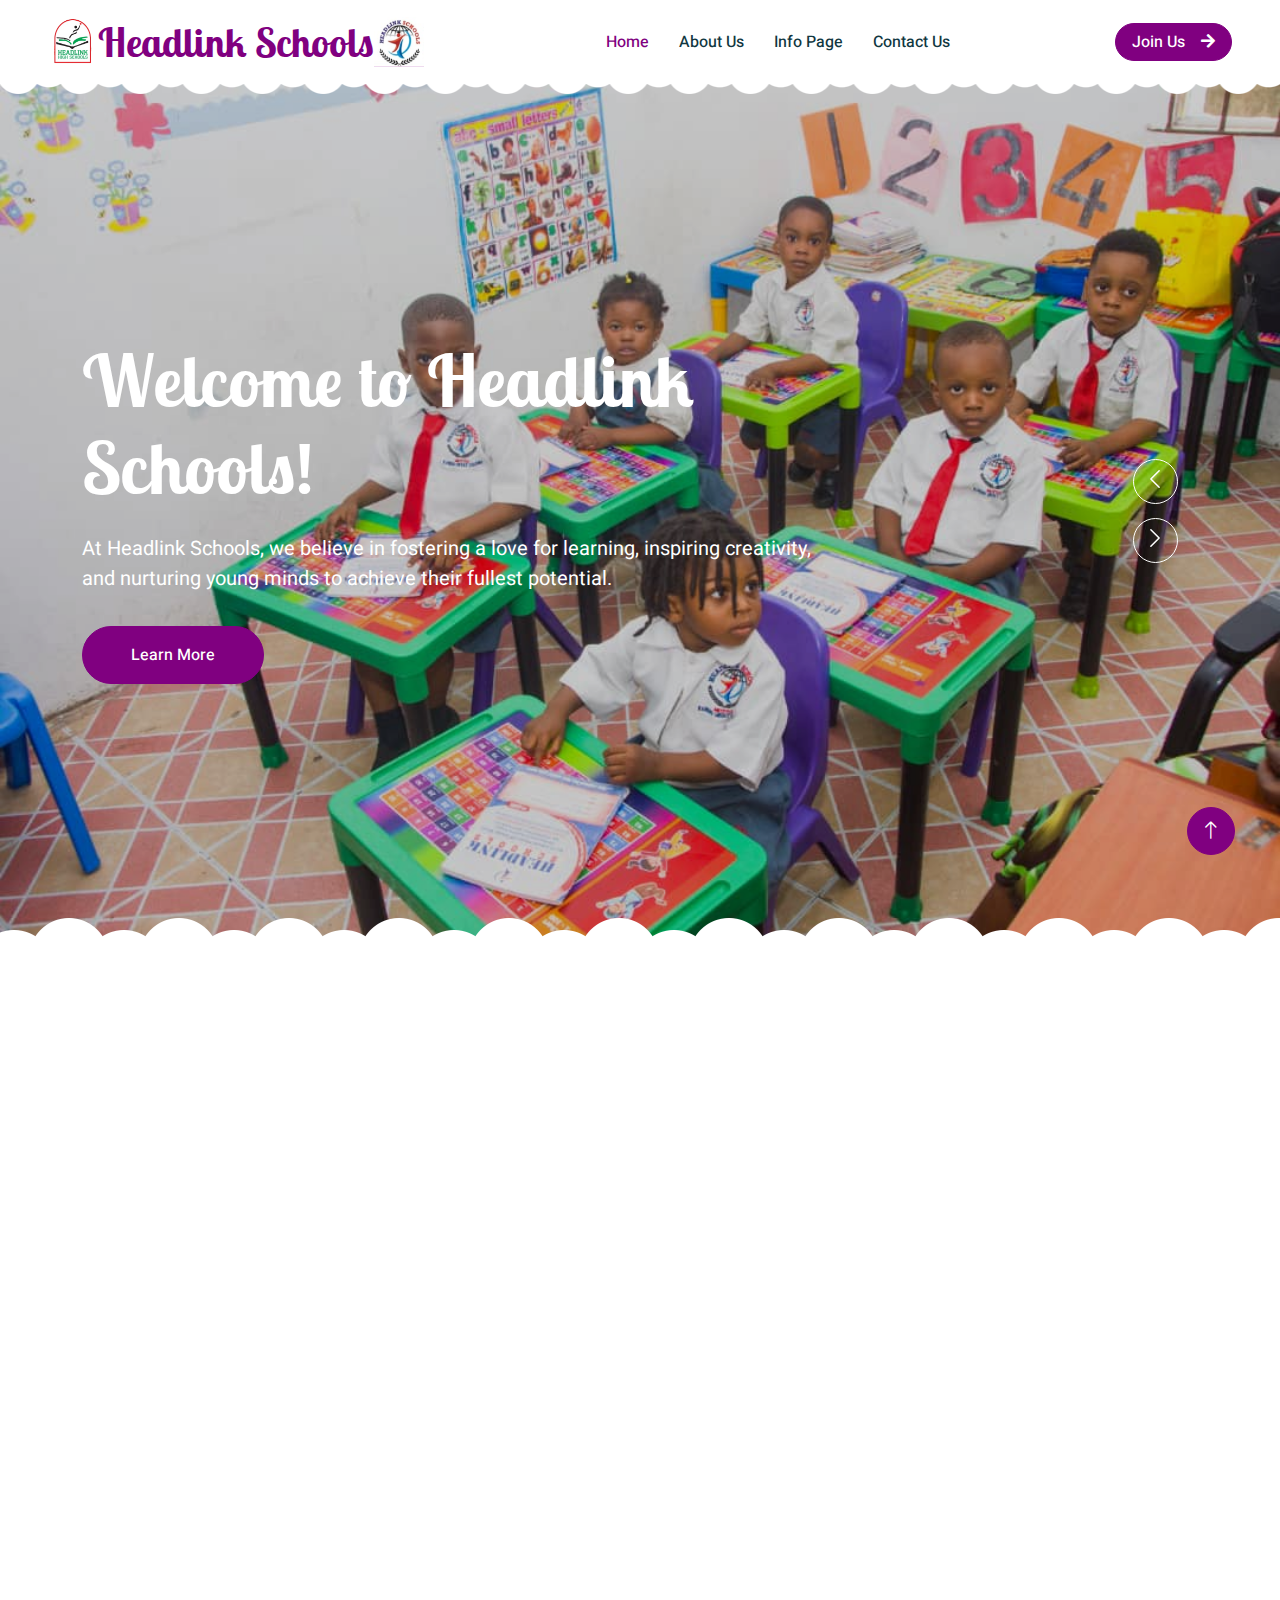
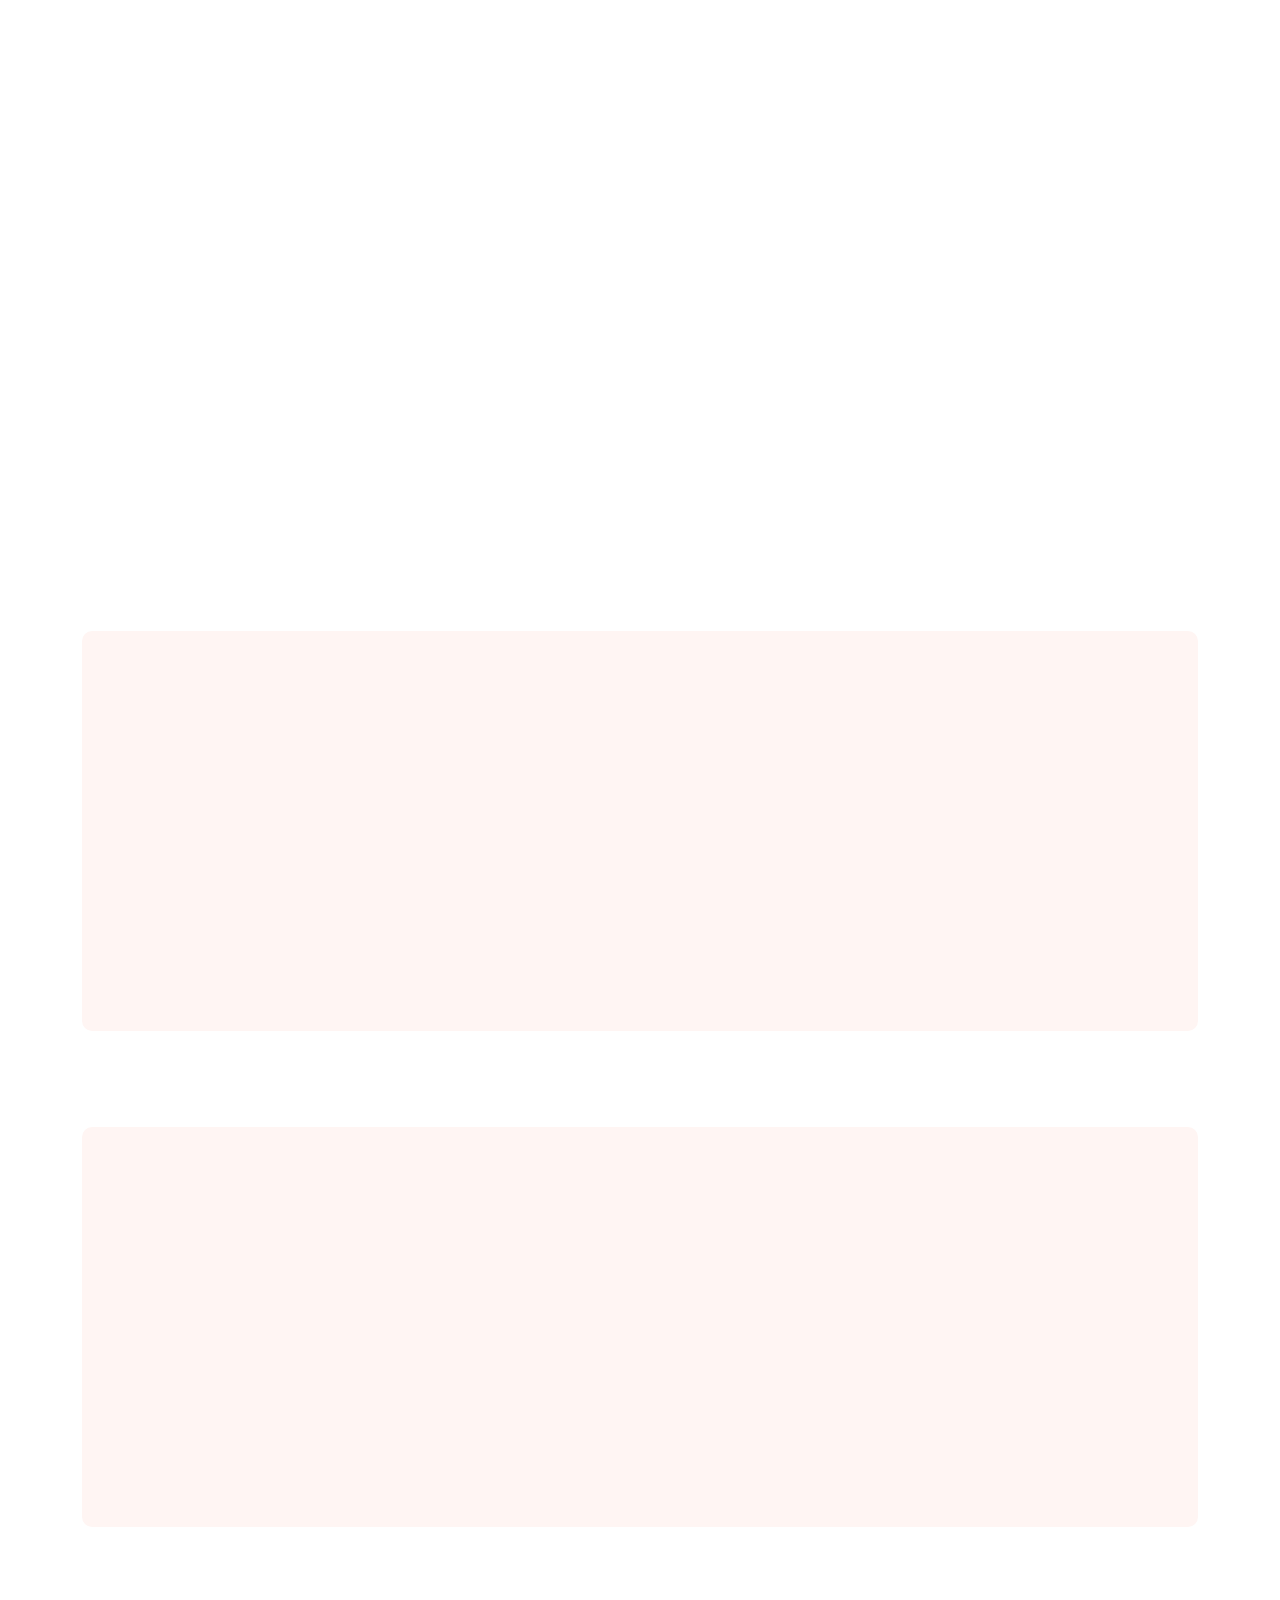
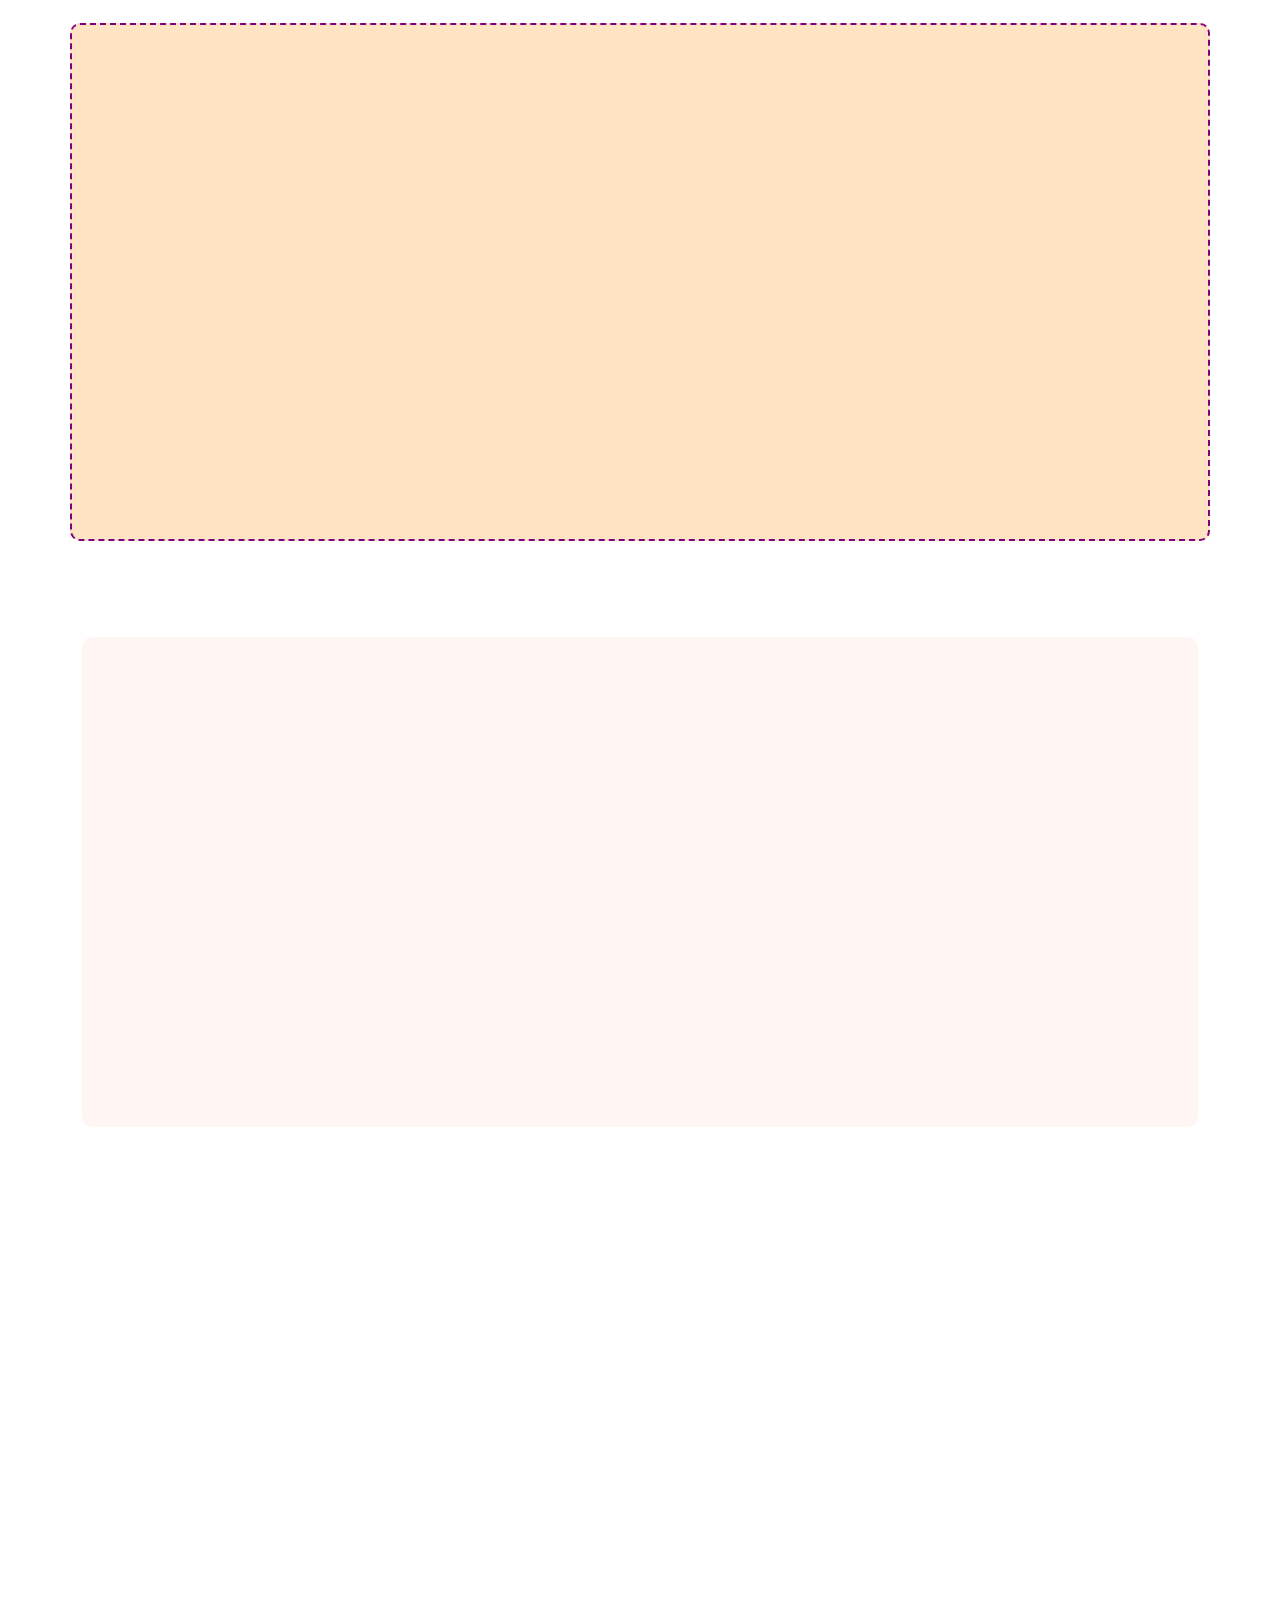
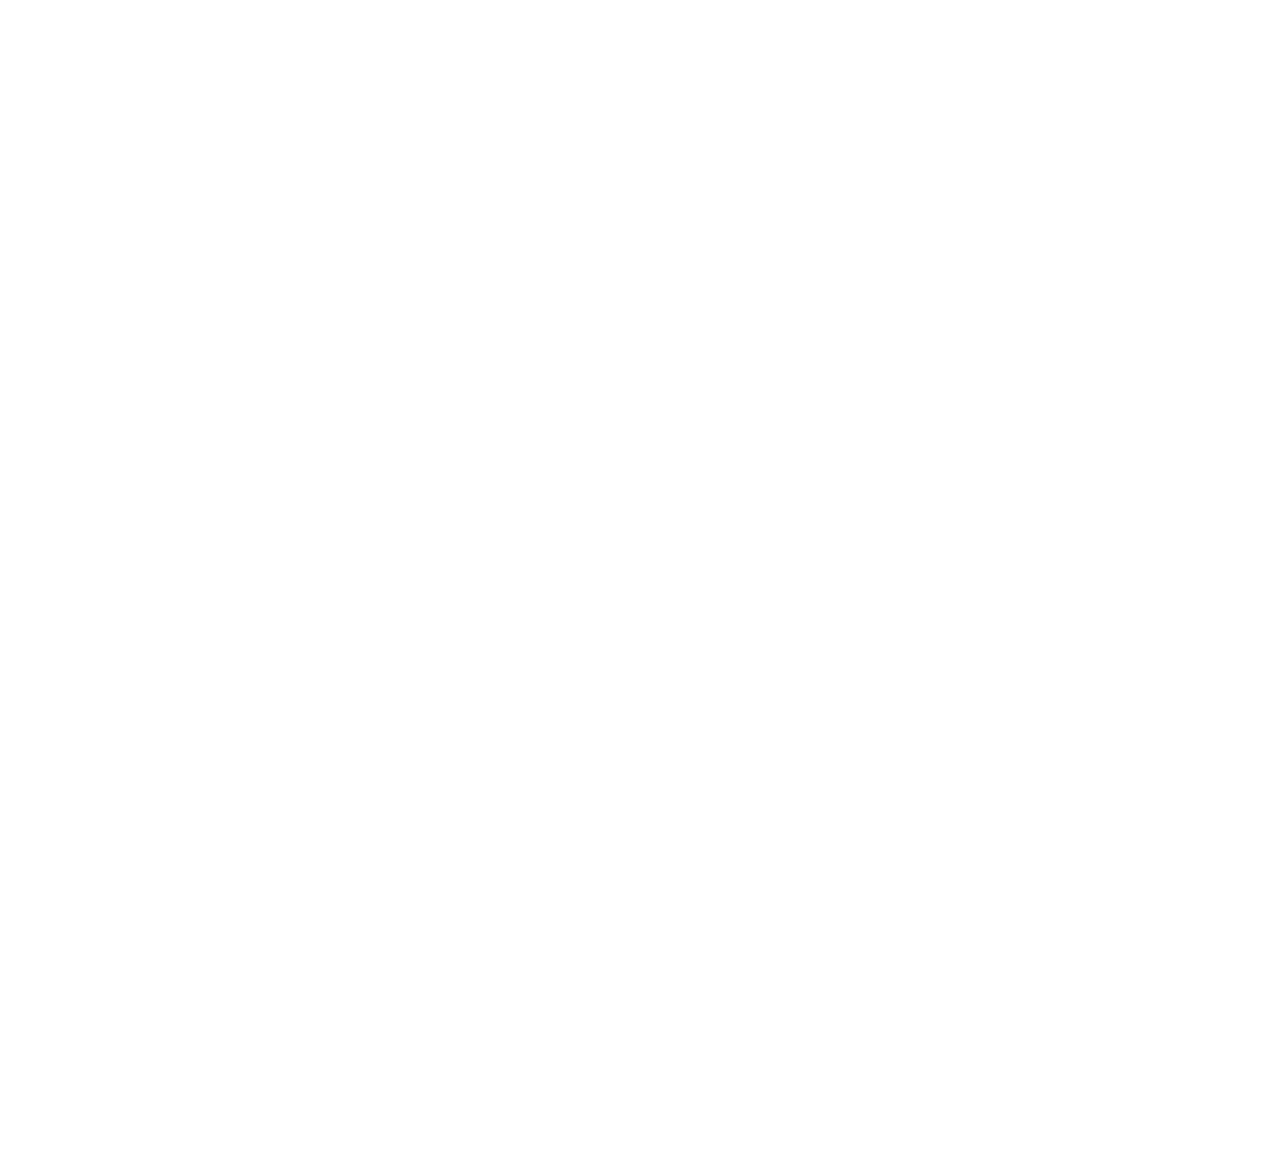
==== commit 391175d8: "updated logo image and added another team member" ====
--- a/index.html
+++ b/index.html
@@ -45,7 +45,7 @@
         <!-- Navbar Start -->
         <nav class="navbar navbar-expand-lg bg-white navbar-light sticky-top px-4 px-lg-5 py-lg-0">
             <a href="index.html" class="navbar-brand">
-                <h1 class="m-0 text-primary"  style="display: flex; align-items: center;"><img src="img/logo-nobg.png" alt="" width="50px" height="50px">Headlink Schools</h1>
+                <h1 class="m-0 text-primary"  style="display: flex; align-items: center;"><img src="img/logo-nobg.png" alt="" width="50px" height="50px">Headlink Schools<img src="img/logo2.png" alt="" width="50px" height="50px"></h1>
             </a>
             <button type="button" class="navbar-toggler" data-bs-toggle="collapse" data-bs-target="#navbarCollapse">
                 <span class="navbar-toggler-icon"></span>
@@ -116,7 +116,7 @@
                             </div>
                             <div class="facility-text bg-primary">
                                 <h3 class="text-primary mb-3">School Bus</h3>
-                                <p class="mb-0">Our modern and well-maintained fleet of school buses provides reliable transportation to and from the school.</p>
+                                <p class="mb-0">Our school bus provides reliable transportation to and from the school.</p>
                             </div>
                         </div>
                     </div>
@@ -129,7 +129,7 @@
                             </div>
                             <div class="facility-text bg-success">
                                 <h3 class="text-success mb-3">Playground</h3>
-                                <p class="mb-0">Our vibrant playground is designed to be a safe, engaging, and inclusive space where students can play.</p>
+                                <p class="mb-0">Our playground is designed to be a safe, engaging, and inclusive space where students can play.</p>
                             </div>
                         </div>
                     </div>
@@ -373,12 +373,26 @@
                     <p>Our dedicated and experienced leadership team ensures that Headlink Schools remains a beacon of excellence in education. Meet some of our key staff members:</p>
                 </div>
                 <div class="row g-4">
+                    <div class="col-lg-4 col-md-6 wow fadeInUp" data-wow-delay="0.1s">
+                        <div class="team-item position-relative">
+                            <img class="img-fluid rounded-circle w-75" src="img/head-of-school.jpg" alt="">
+                            <div class="team-text">
+                                <h3>Head of School</h3>
+                                <p>David P Kukoyi</p>
+                                <div class="d-flex align-items-center">
+                                    <a class="btn btn-square btn-primary mx-1" href=""><i class="fab fa-facebook-f"></i></a>
+                                    <a class="btn btn-square btn-primary  mx-1" href=""><i class="fab fa-twitter"></i></a>
+                                    <a class="btn btn-square btn-primary  mx-1" href=""><i class="fab fa-instagram"></i></a>
+                                </div>
+                            </div>
+                        </div>
+                    </div>
                     <div class="col-lg-4 col-md-6 wow fadeInUp" data-wow-delay="0.3s">
                         <div class="team-item position-relative">
                             <img class="img-fluid rounded-circle w-75" src="img/school-vice-principal.jpg" alt="">
                             <div class="team-text">
                                 <h3>Vice Principal</h3>
-                                <p>Mrs Glory Otitoaja</p>
+                                <p>Glory Otitoaja</p>
                                 <div class="d-flex align-items-center">
                                     <a class="btn btn-square btn-primary mx-1" href=""><i class="fab fa-facebook-f"></i></a>
                                     <a class="btn btn-square btn-primary  mx-1" href=""><i class="fab fa-twitter"></i></a>
@@ -387,12 +401,12 @@
                             </div>
                         </div>
                     </div>
-                    <div class="col-lg-4 col-md-6 wow fadeInUp" data-wow-delay="0.1s">
+                    <div class="col-lg-4 col-md-6 wow fadeInUp" data-wow-delay="0.5s">
                         <div class="team-item position-relative">
                             <img class="img-fluid rounded-circle w-75" src="img/school principal.jpg" alt="">
                             <div class="team-text">
                                 <h3>School Principal</h3>
-                                <p>Mr Joseph Adeshina</p>
+                                <p>Joseph Adeshina</p>
                                 <div class="d-flex align-items-center">
                                     <a class="btn btn-square btn-primary mx-1" href=""><i class="fab fa-facebook-f"></i></a>
                                     <a class="btn btn-square btn-primary  mx-1" href=""><i class="fab fa-twitter"></i></a>
@@ -406,7 +420,21 @@
                             <img class="img-fluid rounded-circle w-75" src="img/school-head-mistress.jpg" alt="">
                             <div class="team-text">
                                 <h3>Head Mistress</h3>
-                                <p>Mrs Joy buma</p>
+                                <p>Victoria Akpan</p>
+                                <div class="d-flex align-items-center">
+                                    <a class="btn btn-square btn-primary mx-1" href=""><i class="fab fa-facebook-f"></i></a>
+                                    <a class="btn btn-square btn-primary  mx-1" href=""><i class="fab fa-twitter"></i></a>
+                                    <a class="btn btn-square btn-primary  mx-1" href=""><i class="fab fa-instagram"></i></a>
+                                </div>
+                            </div>
+                        </div>
+                    </div>
+                    <div class="col-lg-4 col-md-6 wow fadeInUp" data-wow-delay="0.5s">
+                        <div class="team-item position-relative">
+                            <img class="img-fluid rounded-circle w-75" src="img/assistant-head-teacher.jpg" alt="">
+                            <div class="team-text">
+                                <h3>Assistant Head Teacher</h3>
+                                <p>Udo Asuquo</p>
                                 <div class="d-flex align-items-center">
                                     <a class="btn btn-square btn-primary mx-1" href=""><i class="fab fa-facebook-f"></i></a>
                                     <a class="btn btn-square btn-primary  mx-1" href=""><i class="fab fa-twitter"></i></a>
@@ -526,7 +554,7 @@
                 <div class="copyright">
                     <div class="row">
                         <div class="col-md-6 text-center text-md-start mb-3 mb-md-0">
-                            &copy;2025 <a class="border-bottom" href="#">Headlink Schools</a>, All Right Reserved. 
+                            &copy;2025 <a class="border-bottom" href="#">Headlink Schools, Govt Registered</a>, All Right Reserved. 
                         </div>
                         <div class="col-md-6 text-center text-md-end">
                             <div class="footer-menu">
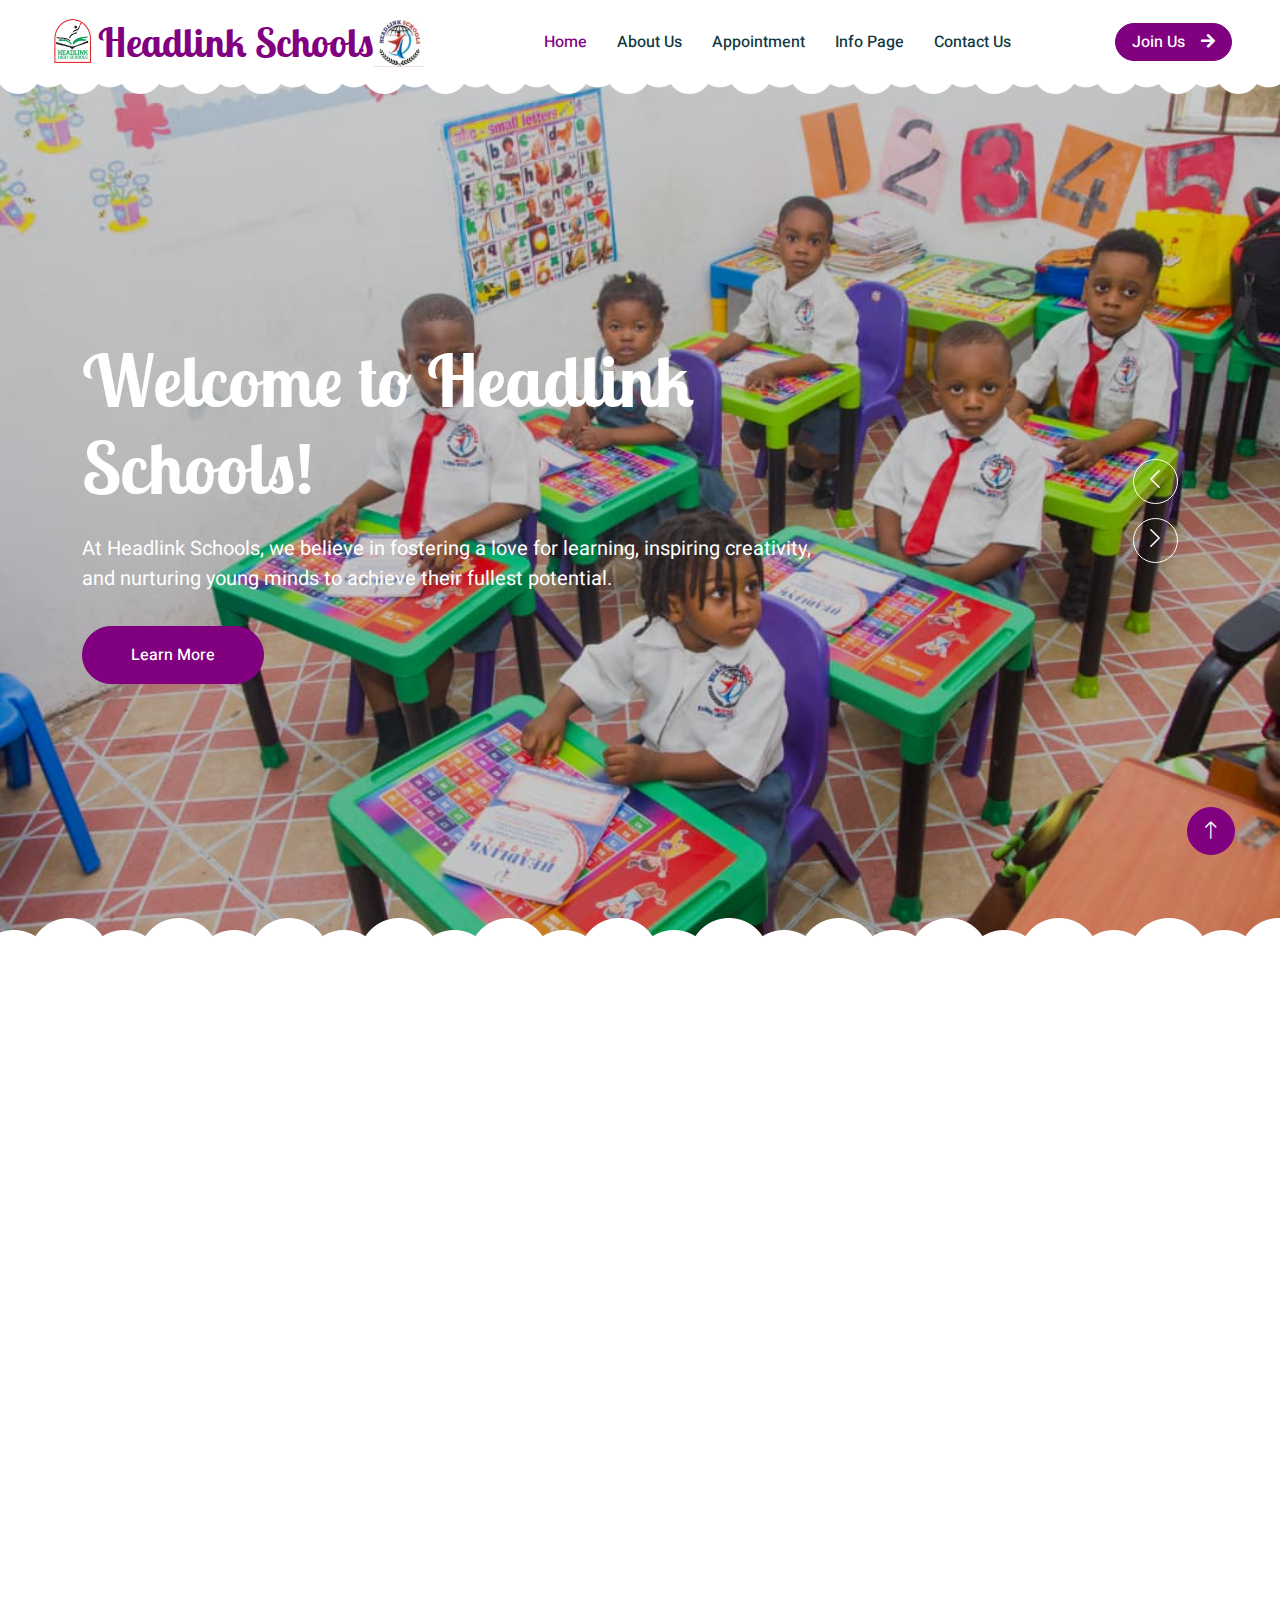
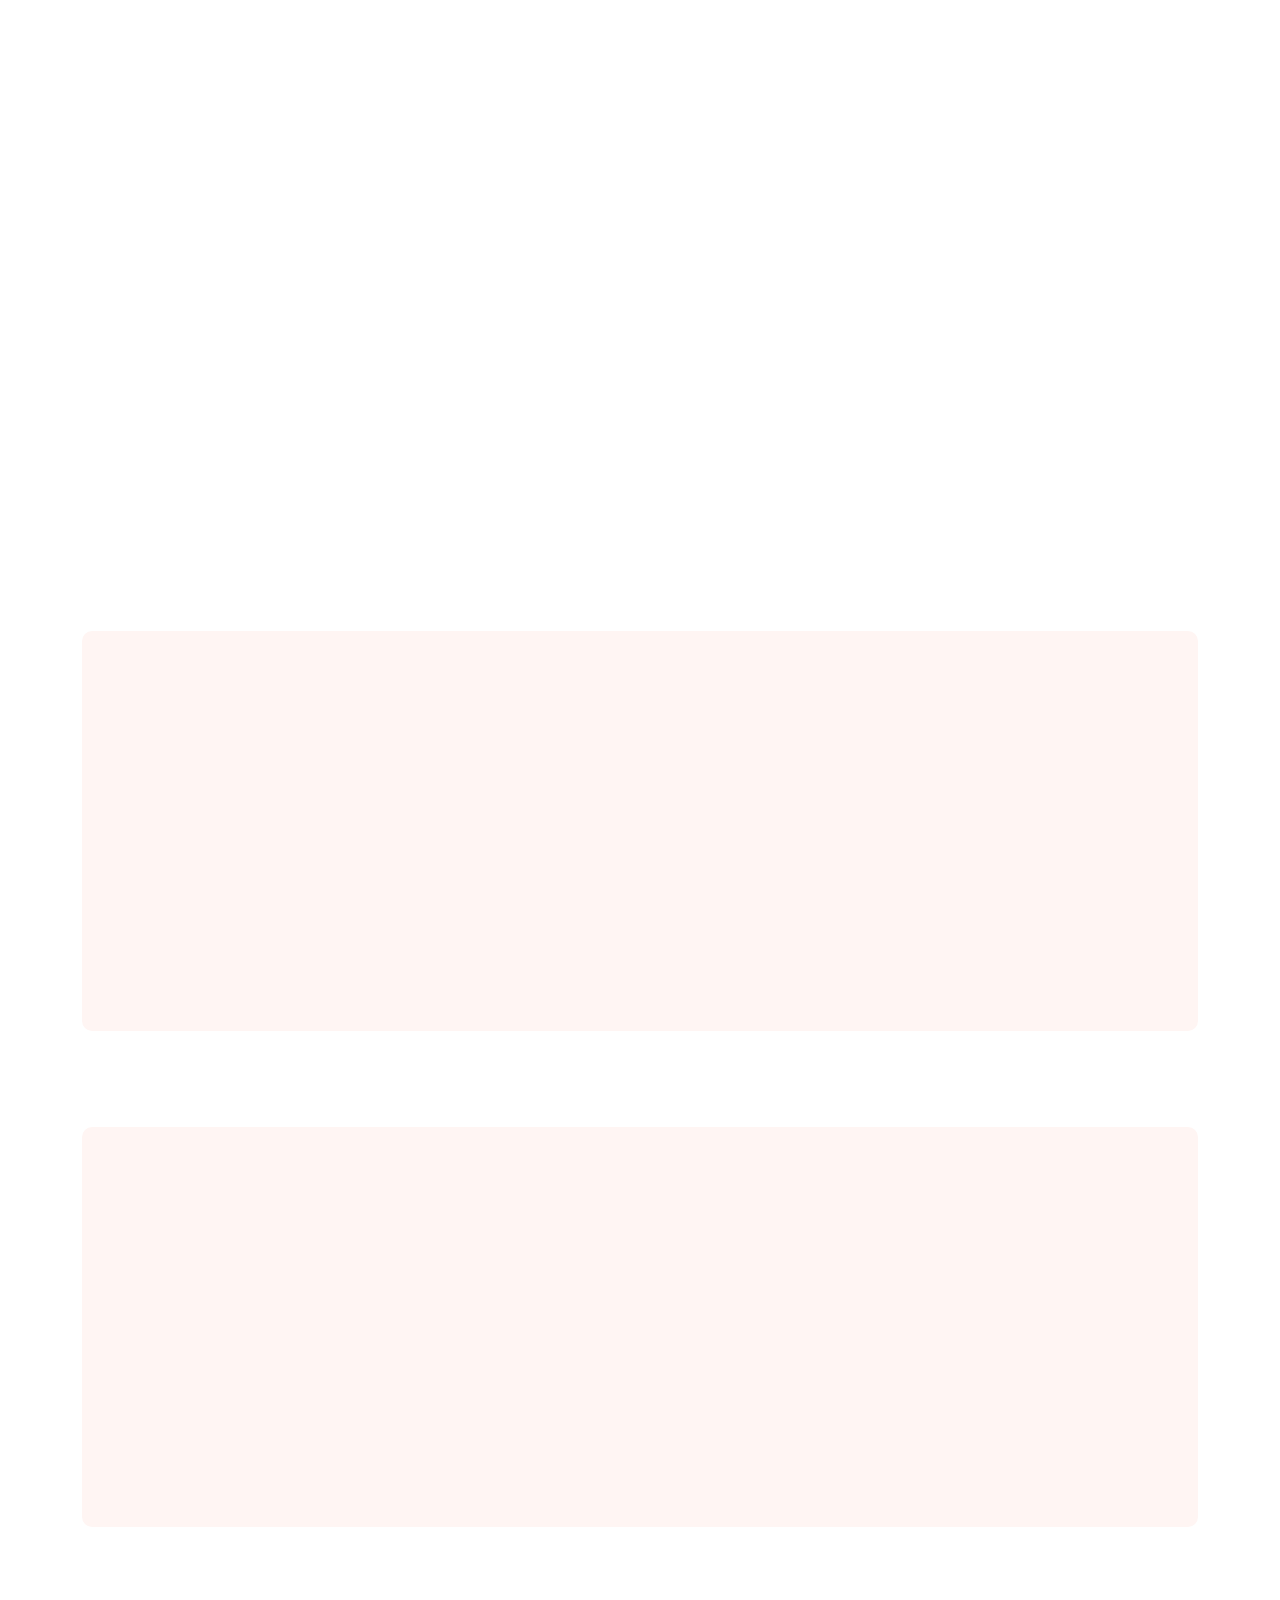
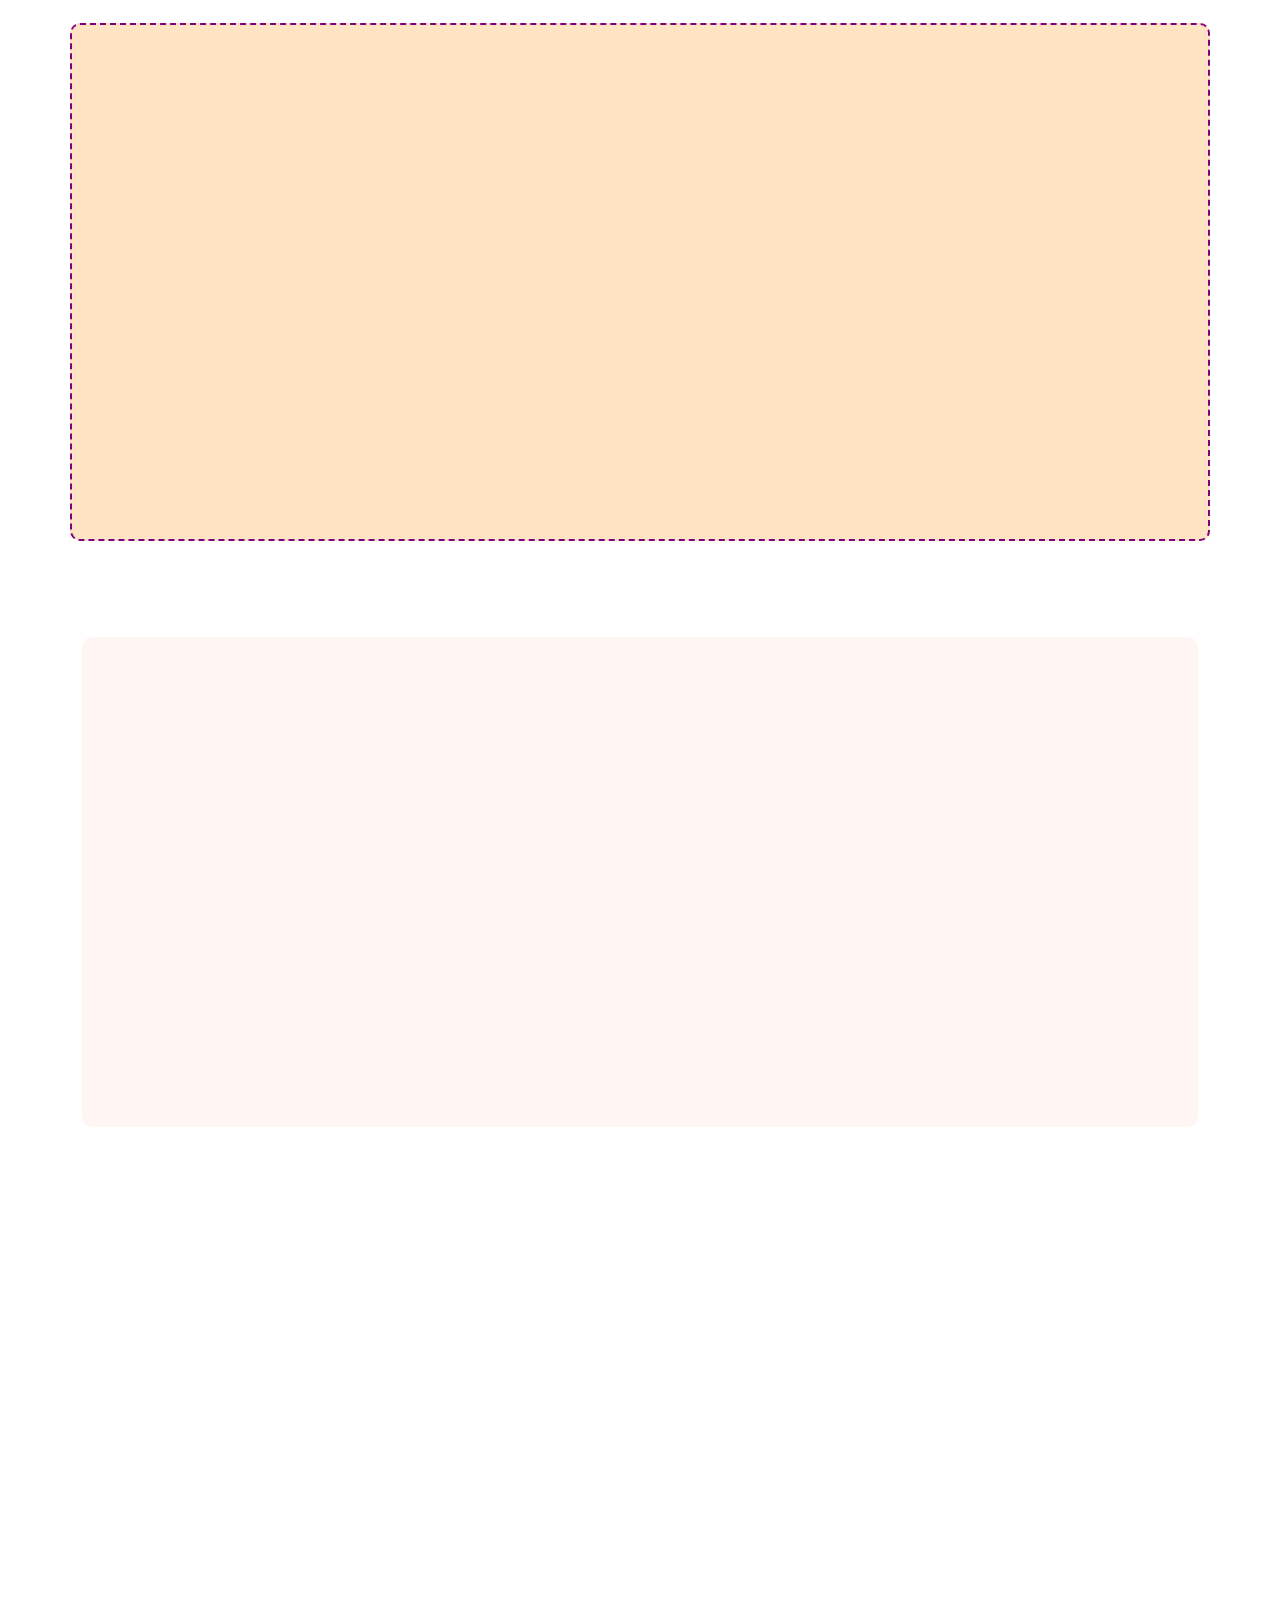
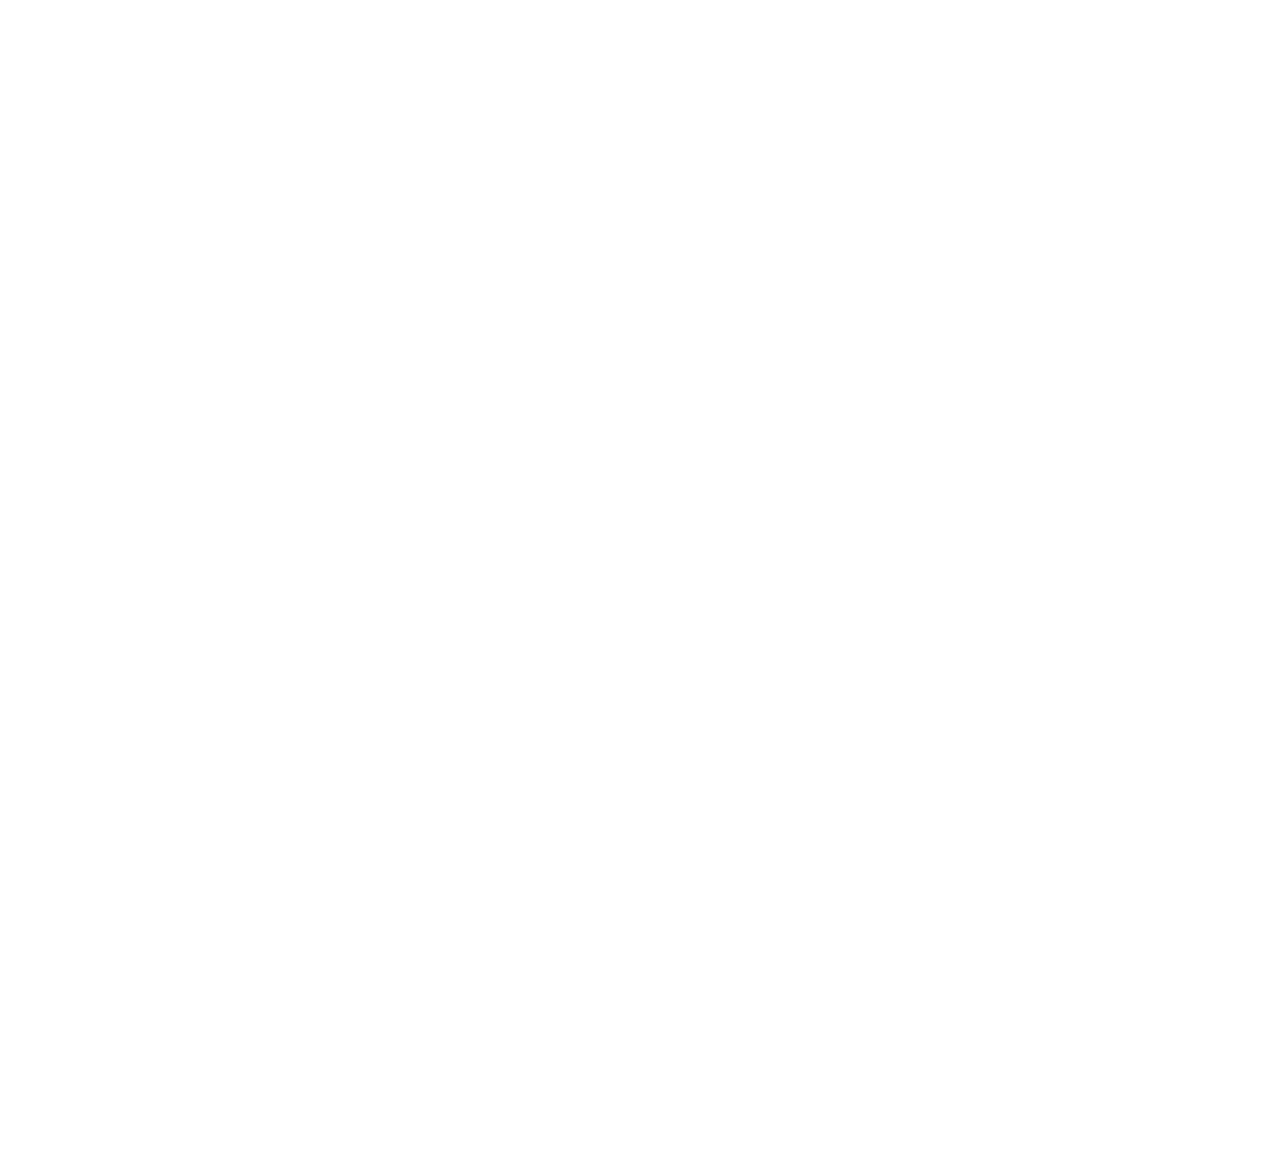
==== commit 22622a2c: "created appointment form and updated headers" ====
--- a/index.html
+++ b/index.html
@@ -54,6 +54,7 @@
                 <div class="navbar-nav mx-auto">
                     <a href="index.html" class="nav-item nav-link active">Home</a>
                     <a href="about.html" class="nav-item nav-link">About Us</a>
+                    <a href="appointment.html" class="nav-item nav-link">Appointment</a>
                     <a href="classes.html" class="nav-item nav-link">Info Page</a>
                     <a href="contact.html" class="nav-item nav-link">Contact Us</a>
                 </div>
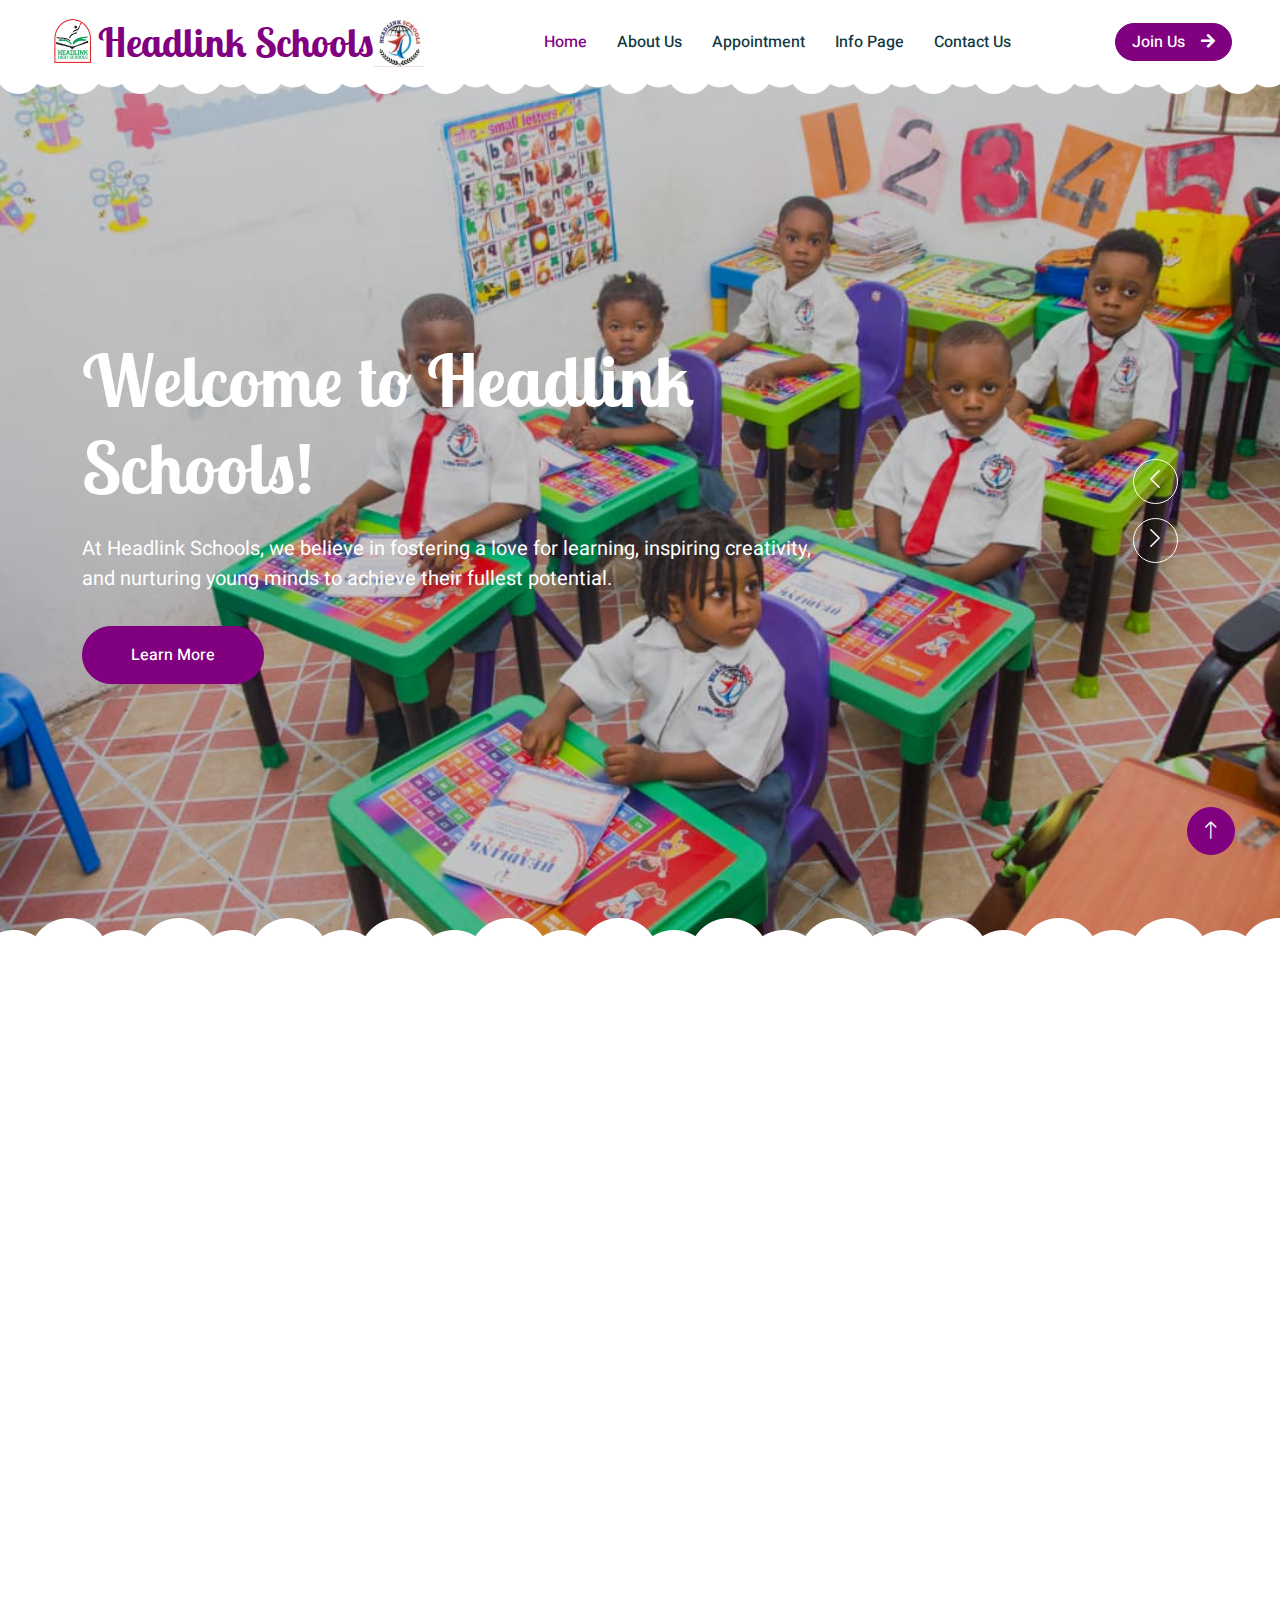
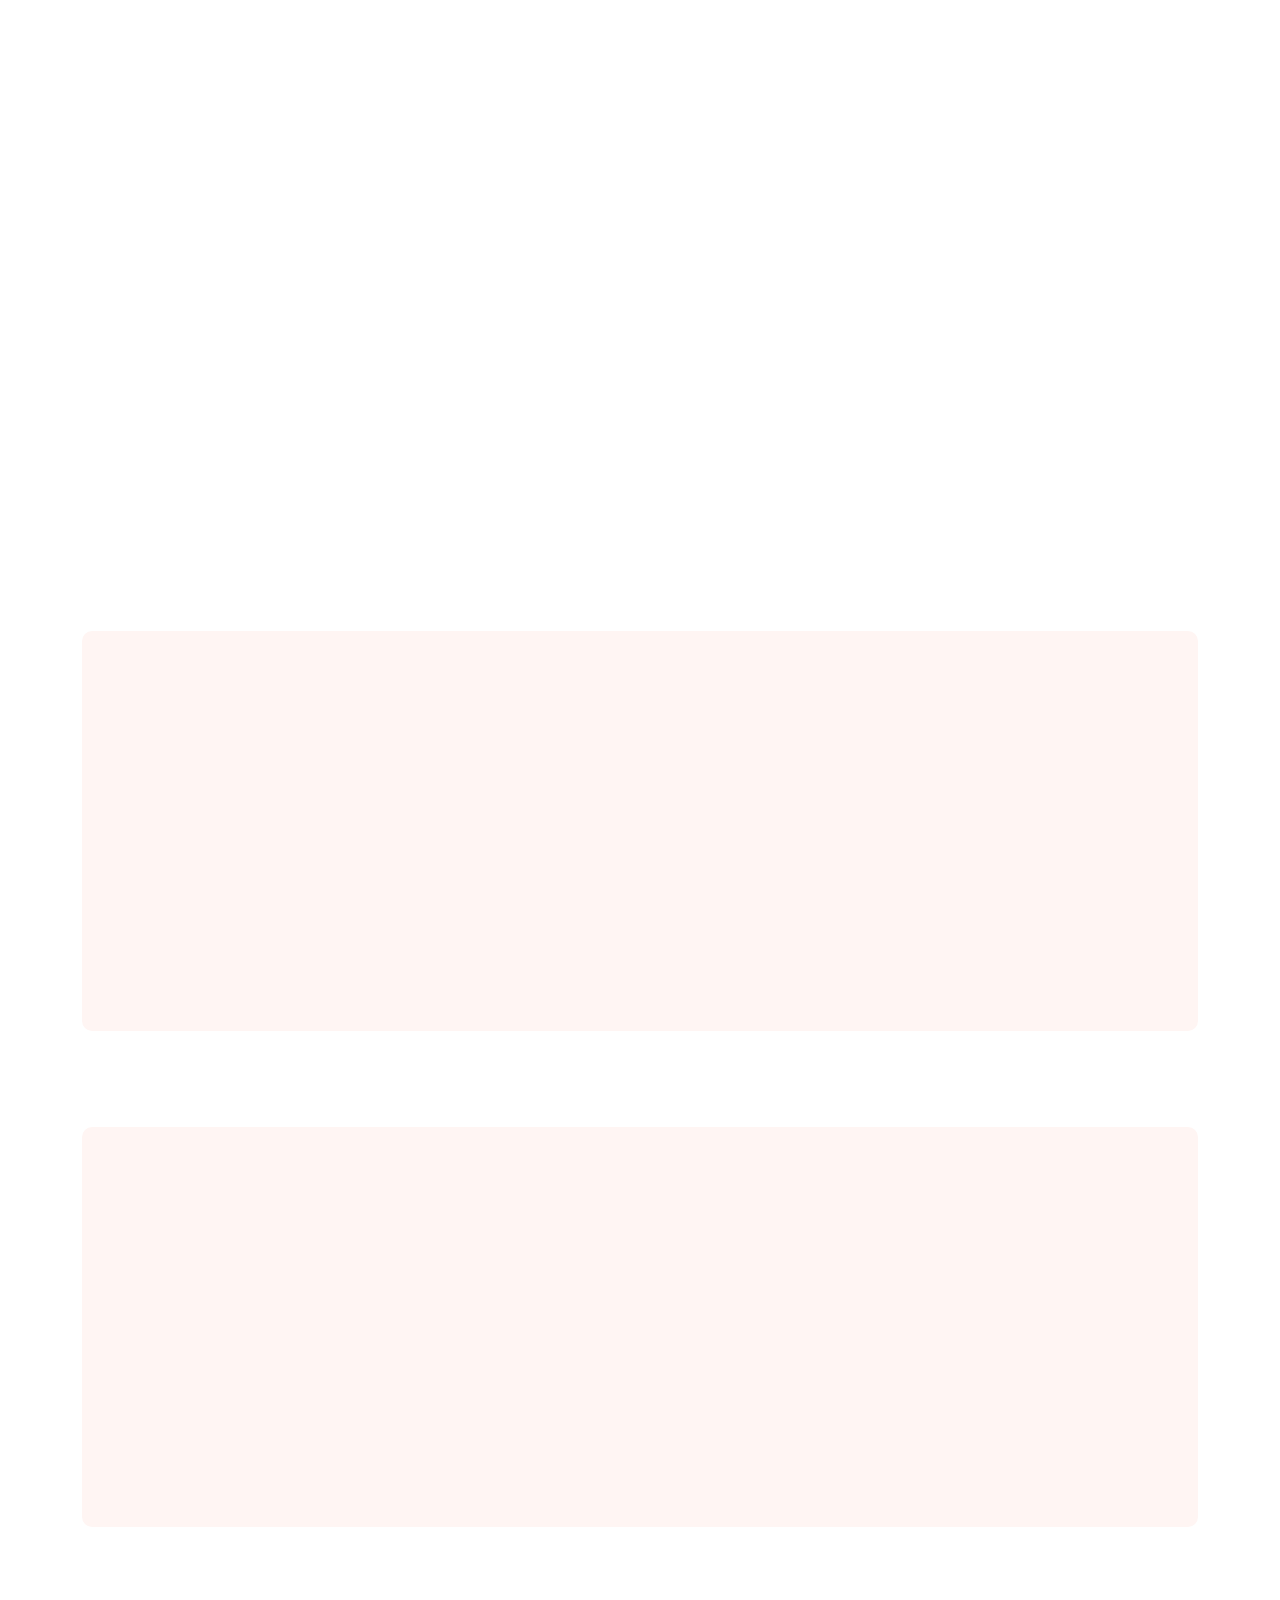
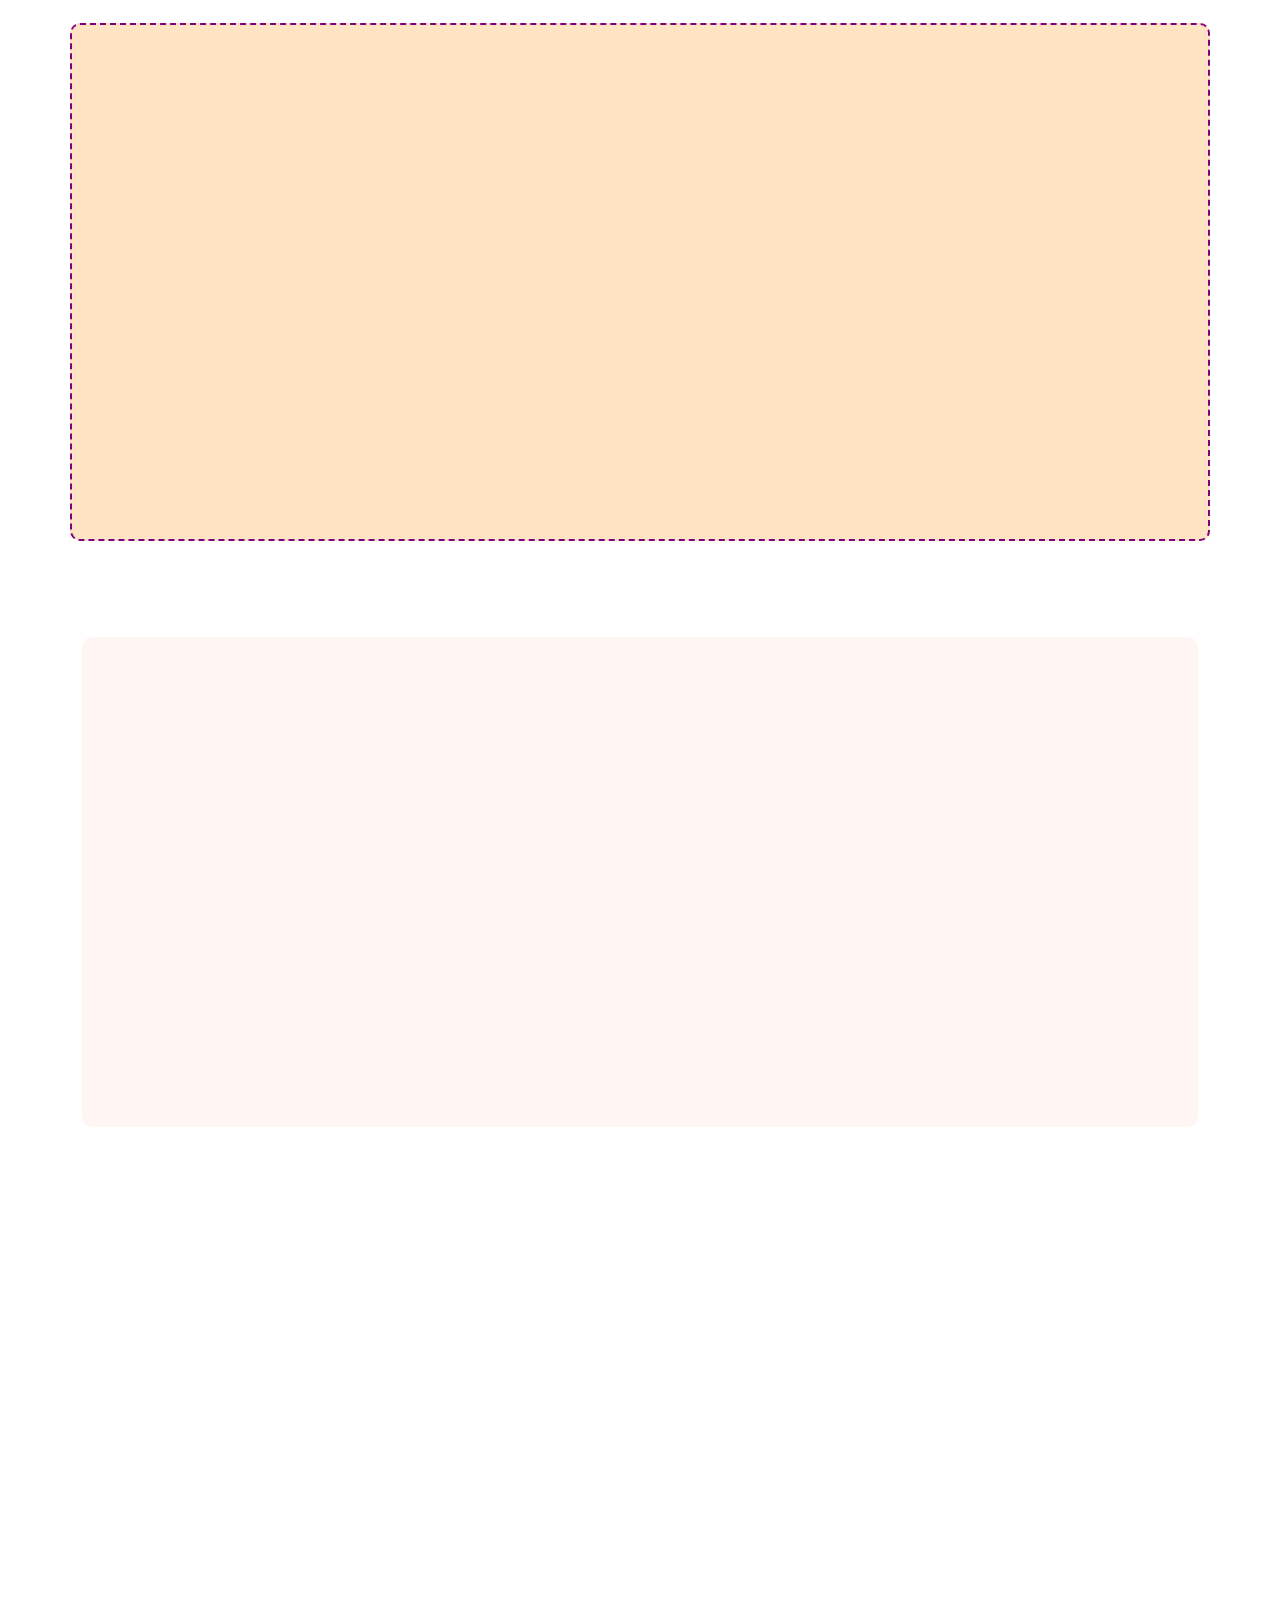
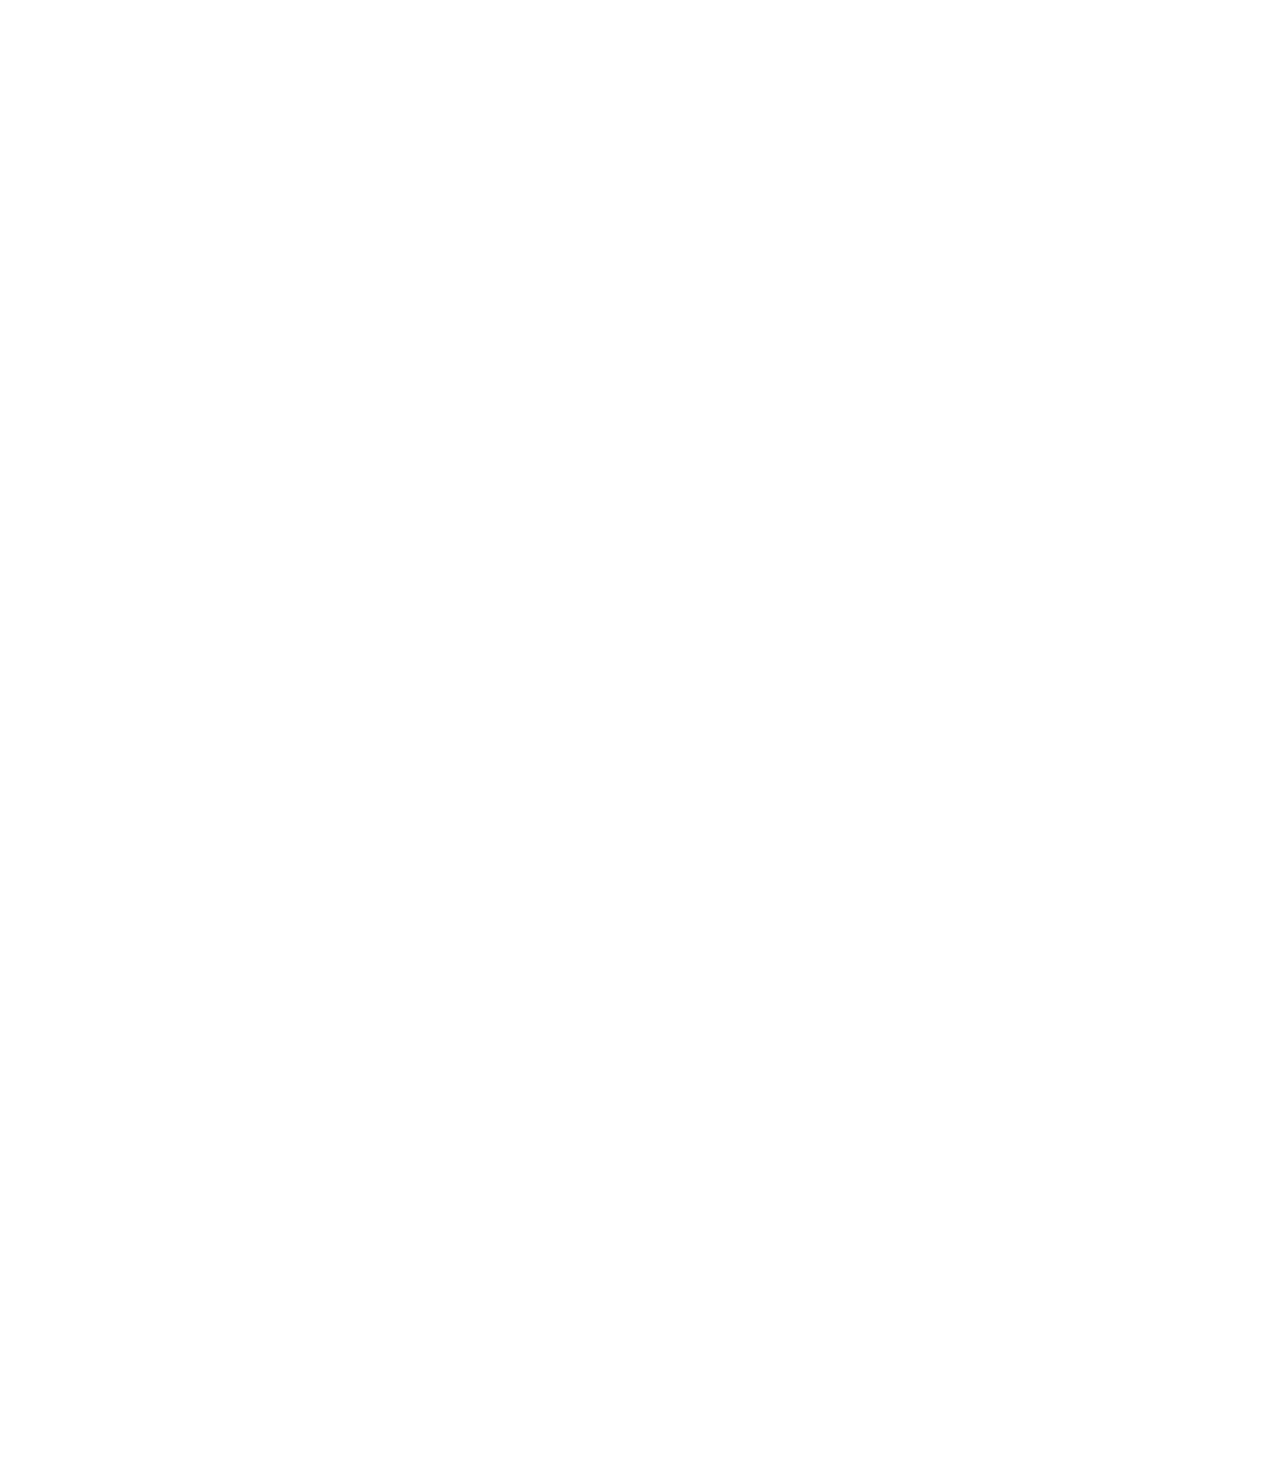
==== commit 52359ab0: "updated team names and address on footers" ====
--- a/index.html
+++ b/index.html
@@ -182,7 +182,7 @@
                                 <div class="d-flex align-items-center">
                                     <img class="rounded-circle flex-shrink-0" src="img/school-principal.jpg" alt="" style="width: 45px; height: 45px;">
                                     <div class="ms-3">
-                                        <h6 class="text-primary mb-1">Mr Joseph Adeshina</h6>
+                                        <h6 class="text-primary mb-1">Joseph Adeshina</h6>
                                         <small>School Principal</small>
                                     </div>
                                 </div>
@@ -378,7 +378,7 @@
                         <div class="team-item position-relative">
                             <img class="img-fluid rounded-circle w-75" src="img/head-of-school.jpg" alt="">
                             <div class="team-text">
-                                <h3>Head of School</h3>
+                                <h4>Head of School</h4>
                                 <p>David P Kukoyi</p>
                                 <div class="d-flex align-items-center">
                                     <a class="btn btn-square btn-primary mx-1" href=""><i class="fab fa-facebook-f"></i></a>
@@ -392,7 +392,7 @@
                         <div class="team-item position-relative">
                             <img class="img-fluid rounded-circle w-75" src="img/school-vice-principal.jpg" alt="">
                             <div class="team-text">
-                                <h3>Vice Principal</h3>
+                                <h4>Vice Principal</h4>
                                 <p>Glory Otitoaja</p>
                                 <div class="d-flex align-items-center">
                                     <a class="btn btn-square btn-primary mx-1" href=""><i class="fab fa-facebook-f"></i></a>
@@ -406,7 +406,7 @@
                         <div class="team-item position-relative">
                             <img class="img-fluid rounded-circle w-75" src="img/school principal.jpg" alt="">
                             <div class="team-text">
-                                <h3>School Principal</h3>
+                                <h4>School Principal</h4>
                                 <p>Joseph Adeshina</p>
                                 <div class="d-flex align-items-center">
                                     <a class="btn btn-square btn-primary mx-1" href=""><i class="fab fa-facebook-f"></i></a>
@@ -420,7 +420,7 @@
                         <div class="team-item position-relative">
                             <img class="img-fluid rounded-circle w-75" src="img/school-head-mistress.jpg" alt="">
                             <div class="team-text">
-                                <h3>Head Mistress</h3>
+                                <h4>Head Mistress</h4>
                                 <p>Victoria Akpan</p>
                                 <div class="d-flex align-items-center">
                                     <a class="btn btn-square btn-primary mx-1" href=""><i class="fab fa-facebook-f"></i></a>
@@ -434,7 +434,7 @@
                         <div class="team-item position-relative">
                             <img class="img-fluid rounded-circle w-75" src="img/assistant-head-teacher.jpg" alt="">
                             <div class="team-text">
-                                <h3>Assistant Head Teacher</h3>
+                                <h4>Assis Head Teacher</h4>
                                 <p>Udo Asuquo</p>
                                 <div class="d-flex align-items-center">
                                     <a class="btn btn-square btn-primary mx-1" href=""><i class="fab fa-facebook-f"></i></a>
@@ -503,9 +503,16 @@
                 <div class="row g-5">
                     <div class="col-lg-3 col-md-6">
                         <h3 class="text-white mb-4">Get In Touch</h3>
+                        <h5 class="text-white mb-4">Addresses</h5>
+                        <h6 class="text-white mb-4">Headlink School</h6>
+                        <p class="mb-2"><i class="fa fa-map-marker-alt me-3"></i>31 Lawani st off ishaga road Surulere</p>
+                        <p class="mb-2"><i class="fa fa-phone-alt me-3"></i><a href="tel:+2347086381056">+234 708 638 1056</a></p>
+                        <p class="mb-2"><i class="fa fa-envelope me-3"></i><a href="mailto:headlinkschool@gmail.com">headlinkschool@gmail.com</a></p>
+                        <br>
+                        <h6 class="text-white mb-4">Headlink High School</h6>
                         <p class="mb-2"><i class="fa fa-map-marker-alt me-3"></i>41 Onasanya Street, Surulere, Lagos</p>
-                        <p class="mb-2"><i class="fa fa-phone-alt me-3"></i>+234 708 6381 056</p>
-                        <p class="mb-2"><i class="fa fa-envelope me-3"></i>info@example.com</p>
+                        <p class="mb-2"><i class="fa fa-phone-alt me-3"></i><a href="tel:+2349047774506">+234 904 777 4506</a></p>
+                        <p class="mb-2"><i class="fa fa-envelope me-3"></i><a href="mailto:Headlinkhighschool@gmail.com">Headlinkhighschool@gmail.com</a></p>
                         <div class="d-flex pt-2">
                             <a class="btn btn-outline-light btn-social" href=""><i class="fab fa-twitter"></i></a>
                             <a class="btn btn-outline-light btn-social" href=""><i class="fab fa-facebook-f"></i></a>
@@ -555,7 +562,7 @@
                 <div class="copyright">
                     <div class="row">
                         <div class="col-md-6 text-center text-md-start mb-3 mb-md-0">
-                            &copy;2025 <a class="border-bottom" href="#">Headlink Schools, Govt Registered</a>, All Right Reserved. 
+                            &copy;2025 <a class="border-bottom" href="#">Headlink Schools</a>, All Right Reserved. 
                         </div>
                         <div class="col-md-6 text-center text-md-end">
                             <div class="footer-menu">
